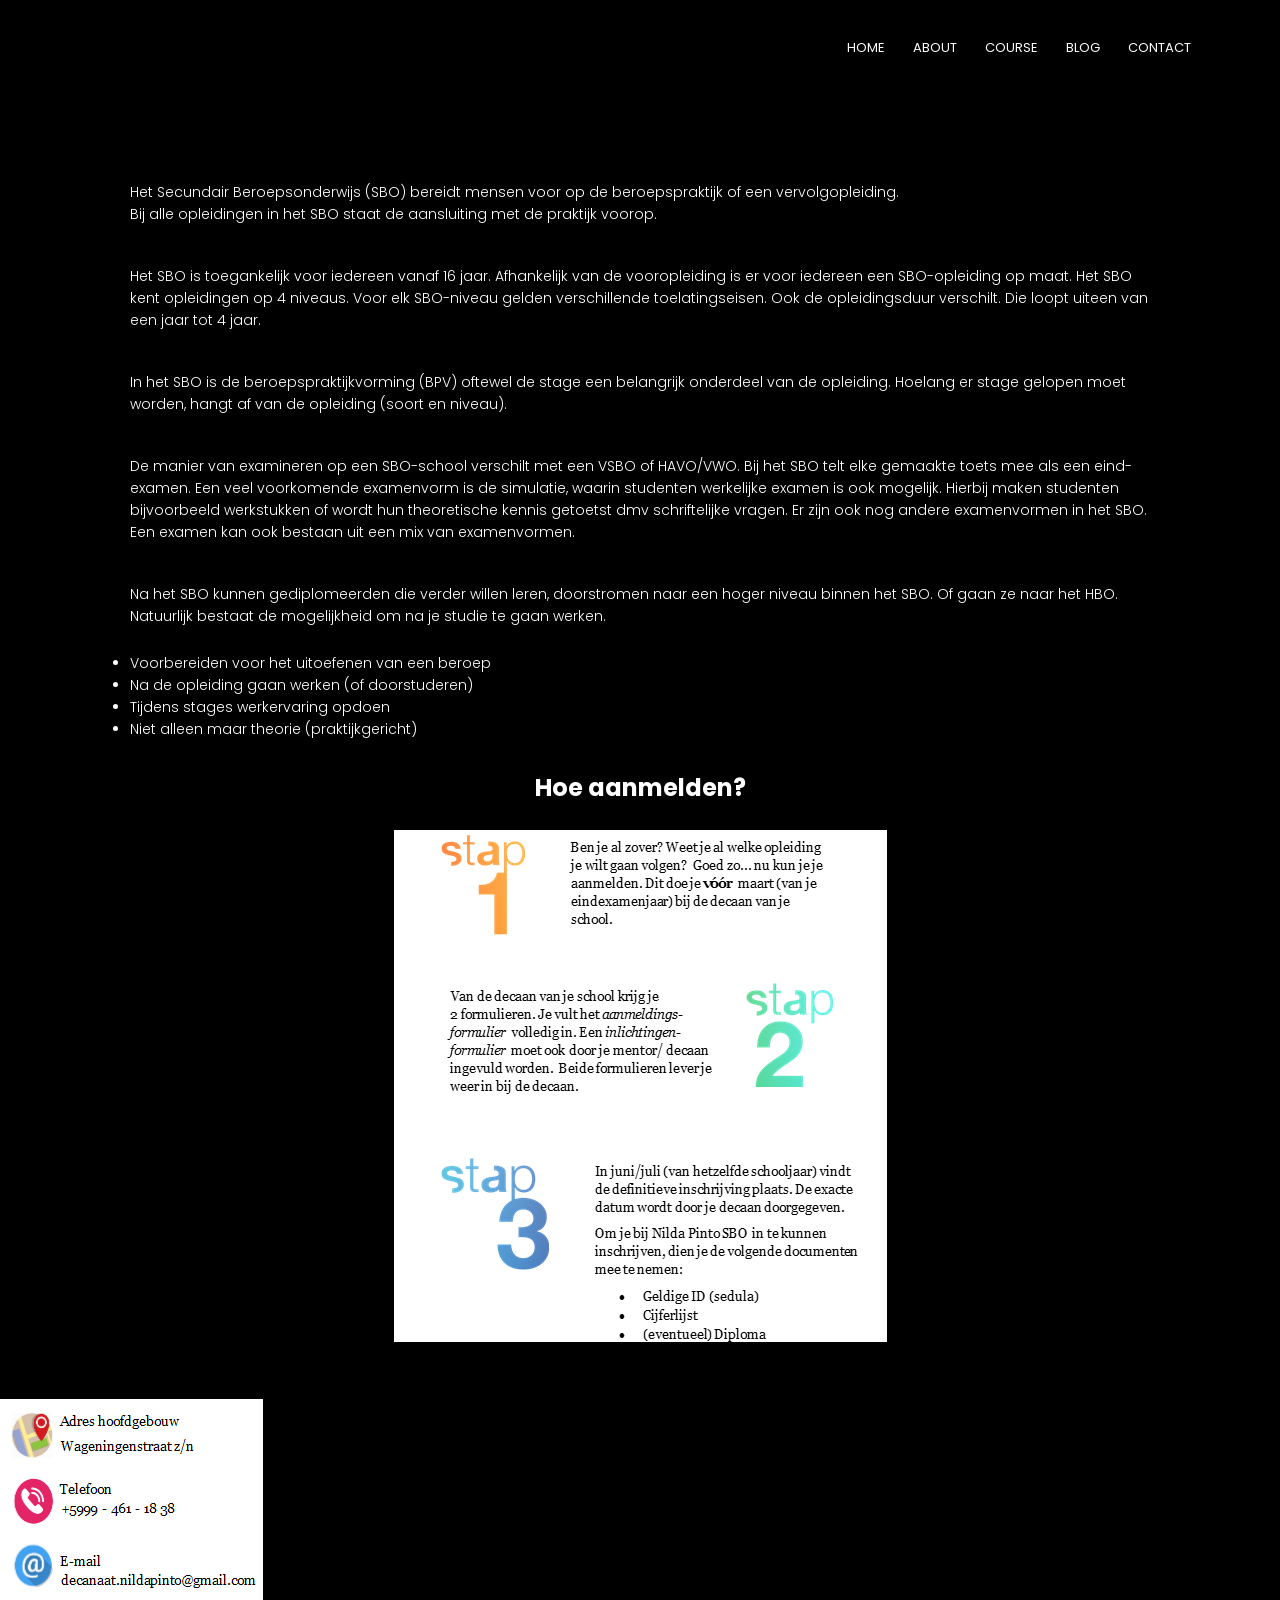
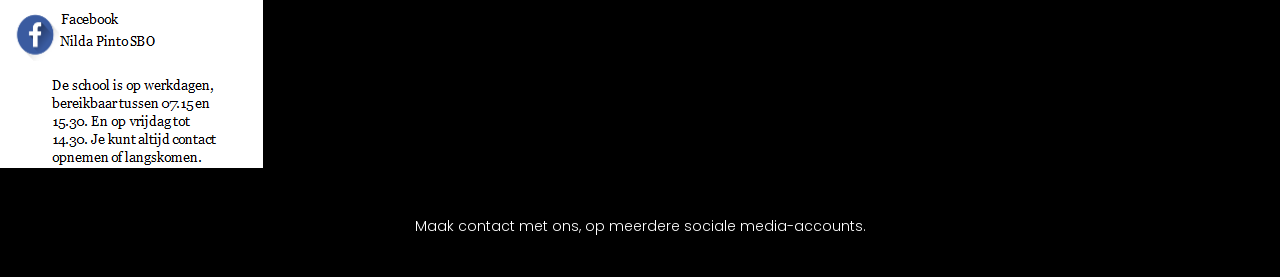
==== about.html @ e65d4088 "refactor(global): clean codebase structure, isolate homepage hero, and implement dark mode" ====
<!DOCTYPE html>
<html lang="en">
<head>
    <meta charset="UTF-8">
    <meta http-equiv="X-UA-Compatible" content="IE=edge">
    <meta name="viewport" content="width=device-width, initial-scale=1.0">
    <title>Nilda Pinto SBO About</title>
    <link rel="stylesheet" href="style.css">
    <link rel="preconnect" href="https://fonts.googleapis.com">
    <link rel="preconnect" href="https://fonts.gstatic.com" crossorigin>
    <link href="https://fonts.googleapis.com/css2?family=Poppins:wght@100;200;300;400;600;700&display=swap" rel="stylesheet">
</head>
<body>

    <section class="sub-header">
        <nav class="logo">
            <div class="nav-links">
                <ul>
                    <li><a href="index.html">HOME</a></li>
                    <li><a href="about.html">ABOUT</a></li>
                    <li><a href="course.html">COURSE</a></li>
                    <li><a href="blog.html">BLOG</a></li>
                    <li><a href="contact.html">CONTACT</a></li>
                </ul>
            </div>
        </nav>
    </section>

    <section class="about-us">
        <div class="about-col">
            <p>Het Secundair Beroepsonderwijs (SBO) bereidt mensen voor op de beroepspraktijk of een vervolgopleiding. <br> Bij alle opleidingen in het SBO staat de aansluiting met de praktijk voorop.</p>
            <p>Het SBO is toegankelijk voor iedereen vanaf 16 jaar. Afhankelijk van de vooropleiding is er voor iedereen een SBO-opleiding op maat. Het SBO kent opleidingen op 4 niveaus. Voor elk SBO-niveau gelden verschillende toelatingseisen. Ook de opleidingsduur verschilt. Die loopt uiteen van een jaar tot 4 jaar.</p>
            <p>In het SBO is de beroepspraktijkvorming (BPV) oftewel de stage een belangrijk onderdeel van de opleiding. Hoelang er stage gelopen moet worden, hangt af van de opleiding (soort en niveau).</p>
            <p>De manier van examineren op een SBO-school verschilt met een VSBO of HAVO/VWO. Bij het SBO telt elke gemaakte toets mee als een eind-examen. Een veel voorkomende examenvorm is de simulatie, waarin studenten werkelijke examen is ook mogelijk. Hierbij maken studenten bijvoorbeeld werkstukken of wordt hun theoretische kennis getoetst dmv schriftelijke vragen. Er zijn ook nog andere examenvormen in het SBO. Een examen kan ook bestaan uit een mix van examenvormen.</p>
            <p>Na het SBO kunnen gediplomeerden die verder willen leren, doorstromen naar een hoger niveau binnen het SBO. Of gaan ze naar het HBO. Natuurlijk bestaat de mogelijkheid om na je studie te gaan werken.</p>
            <ul>
                <li>Voorbereiden voor het uitoefenen van een beroep</li>
                <li>Na de opleiding gaan werken (of doorstuderen)</li>
                <li>Tijdens stages werkervaring opdoen</li>
                <li>Niet alleen maar theorie (praktijkgericht)</li>
            </ul>
        </div>

        <div class="steps">
            <h2>Hoe aanmelden?</h2>
            <br>
            <img src="images/about 1,2,3.png" alt="Stappen aanmelden">
        </div>
    </section>

    <div>
        <img src="images/infomation.png" alt="Informatie banner">
    </div>

    <section class="footer">
        <p>Maak contact met ons, op meerdere sociale media-accounts.</p>
    </section>

</body>
</html>
---- style.css ----
* {
    margin: 0;
    padding: 0;
    font-family: 'Poppins', sans-serif;
}

/*--- Set page background to black and base text to white ---*/
body {
    background-color: #000000;
    color: #ffffff;
}

/*--- Unique Home Page Only: Gets the background image ---*/
.header {
    min-height: 100vh;
    width: 100%;
    background-image: linear-gradient(rgba(4,9,30,0.7), rgba(4,9,30,0.7)), url('images/Nilda Pinto background.png');
    background-position: center;
    background-size: cover;
    position: relative;
}

/*--- Unique Sub-Pages: Absolutely NO image option ---*/
.sub-header {
    min-height: 15vh; /* Shrunk down so it just cleanly fits your logo and navigation */
    width: 100%;
    background: #000000; /* Solid background color only */
    position: relative;
}

/*--- Navigation Bar (Works for both) ---*/
nav {
    display: flex;
    padding: 2% 6%;
    justify-content: space-between;
    align-items: center;
}

nav img {
    width: 150px;
}

.nav-links {
    flex: 1;
    text-align: right;
}

.nav-links ul li {
    list-style: none;
    display: inline-block;
    padding: 8px 12px;
    position: relative;
}

.nav-links ul li a {
    color: white;
    text-decoration: none;
    font-size: 13px;
}

.nav-links ul li::after {
    content: '';
    width: 0%;
    height: 2px;
    background: red;
    display: block;
    margin: auto;
    transition: 0.5s;
}

.nav-links ul li:hover::after {
    width: 100%;
}

/*---textbox design---*/
.text-box {
    width: 90%;
    color: white;
    position: absolute;
    top: 50%;
    left: 50%;
    transform: translate(-50%, -50%);
    text-align: center;
}

.text-box h1 {
    font-size: 62px;
}

.text-box p {
    margin: 10px 0 40px;
    font-size: 14px;
    color: white;
}

.hero-btn {
    display: inline-block;
    text-decoration: none;
    color: white;
    border: 1px solid white;
    padding: 12px 34px;
    font-size: 13px;
    background: transparent;
    position: relative;
    cursor: pointer;
    margin: 0 15px;
}

.hero-btn:hover {
    border: 1px solid red;
    background: red;
    transition: 1s;
}

/*----opening text----*/
.para-2 {
    text-align: center;
    color: white; /* Changed from default black to white */
}

/*----course----*/
.course {
    width: 80%;
    margin: auto;
    text-align: center;
    padding-top: 35px;
    color: white; /* Added to keep headings white */
}

h1 {
    font-size: 36px;
    font-weight: 600;
    color: white; /* Explicitly white for dark backgrounds */
}

p {
    color: white; /* Changed from black to white */
    font-size: 14px;
    font-weight: 300;
    line-height: 22px;
    padding: 10px;
}

.row {
    margin: 2px 0; 
    display: flex;
    justify-content: space-between;
}

.course-col {
    flex-basis: 31%;
    background: #111111; /* Changed from light pink #fff3f3 to dark gray for contrast */
    border-radius: 10px;
    margin-bottom: 1%;
    padding: 20px 12px;
    box-sizing: border-box;
    transition: 0.5s;
    color: white;
}

h3 {
    text-align: center;
    font-weight: 600;
    margin: 10px 0;
    color: white; /* Explicitly white */
}

.course-col:hover {
    box-shadow: 0 0 20px 0px rgba(255, 255, 255, 0.2); /* Changed shadow to light glow for dark mode */
}

.para-1 {
    color: white; /* Changed from black to white */
    font-size: 14px;
    font-weight: 300;
    line-height: 22px;
    padding: 10px;
    text-align: center;
}

/*----campus---*/
.campus {
    width: 80%;
    margin: auto;
    text-align: center;
    padding-top: 1px;
    color: white;
}

.campus-col {
    flex-basis: 32%;
    border-radius: 10px;
    margin-bottom: 10px;
    position: relative;
    overflow: hidden;
}

.campus-col img {
    width: 100%;
    display: block;
}

.layer {
    background: transparent;
    height: 100%;
    width: 100%;
    position: absolute;
    top: 0;
    left: 0;
    transition: 0.5s;
}

/*-----facilities----*/
.facilities {
    width: 80%;
    margin: auto;
    text-align: center;
    padding-top: 100px;
    color: white;
}

.facilities-col {
    flex-basis: 31%;
    border-radius: 10px;
    margin-bottom: 5%;
    text-align: left;
}

.facilities-col img {
    width: 100%;
    border-radius: 10px;
}

.Facilities {
    text-align: center;
}

.facilities-col p {
    padding: 0;
    color: white; /* Explicitly white */
}

.facilities-col h3 {
    margin-top: 16px;
    margin-bottom: 15px;
    text-align: left;
    color: white; /* Explicitly white */
}

/*-------call to action---*/
.cta {
    margin: 10px auto;
    width: 80%;
    background-image: linear-gradient(rgba(0,0,0,0.7), rgba(0,0,0,0.7)), url(images/school\ front\ view.png);
    background-position: center;
    background-size: cover;
    border-radius: 10px;
    text-align: center;
    padding: 100px 0; 
}

.cta h1 {
    color: white;
    margin-bottom: 40px;
    padding: 0;
}

/*-------footer---*/
.footer {
    width: 100%;
    text-align: center;
    padding: 30px 0;
    color: white; /* Explicitly white */
}

.fa-heart-o {
    color: red;
}

/*-----about us page elements-----*/
.sub-header h1 {
    color: white;
    text-align: center;
    padding-bottom: 15px;
}

.about-us {
    width: 80%;
    margin: auto;
    padding-top: 1px;
    padding-bottom: 50px;
    color: white;
}

.about-col {
    flex-basis: 48%;
    padding: 30px 2px;
}

.about-col img {
    width: 50%;
}

.about-col h1 {
    padding-top: 0;
    text-align: center;
    color: white;
}

.about-col p {
    padding: 15px 0 25px;
    text-align: left;
    color: white; /* Explicitly white */
}

.about-col ul li {
    font-size: 14px;
    font-weight: 300;
    line-height: 22px;
    color: white; /* Explicitly white */
}

.steps {
    text-align: center;
}

/*----blog-content----*/
.blog-content {
    width: 80%;
    margin: auto;
    padding: 60px 0;
    color: white;
}

.blog {
    flex-basis: 65%;
}

.blog img {
    width: 100%;
}

.blog h2 {
    color: white; /* Changed from black to white */
    font-weight: 600;
    margin: 30px 0;
    text-align: center;
}

.blog p {
    color: white; /* Changed from black to white */
    padding: 0;
}

.comment-box {
    border: 1px solid #333333; /* Darkened border for dark mode consistency */
    margin: 50px 0;
    padding: 10px 20px;
    background: #111111; /* Dark background card fill */
}

.comment-box h3 {
    text-align: left;
    color: white;
}

.comment-from input, .comment-from textarea {
    width: 100%;
    padding: 10px;
    margin: 15px 0;
    box-sizing: border-box;
    border: 1px solid #444444;
    outline: none;
    background: #222222; /* Changed input background from light wheat to dark charcoal */
    color: white; /* Form input text color set to white */
}

.comment-from button {
    margin: 10px 0;
    color: white; /* Form text button inverted to white */
    background: red; /* Added red accent background to match hero button actions */
    border: none;
    padding: 10px 20px;
    cursor: pointer;
}

/*-------contact us page---*/
.location {
    width: 80%;
    margin: auto;
    padding: 80px 0;
}

.location iframe {
    width: 100%;
}

.contact-rol {
    border: 1px solid #333333; /* Darkened outline */
    margin: 50px 0;
    padding: 10px 20px;
    background: #111111; /* Dark container fill */
}

.contact-rol input, .contact-rol textarea {
    width: 100%;
    padding: 10px;
    margin: 15px 0;
    box-sizing: border-box;
    border: 1px solid #444444;
    outline: none;
    background: #222222; /* Swapped light wheat input fill for dark mode charcoal */
    color: white; /* Input writing set to white */
}

.contact-rol button {
    margin: 10px 0;
    color: white; /* Button label set to white */
    background: red;
    border: none;
    padding: 10px 20px;
    cursor: pointer;
}

.contact-img {
    text-align: center;
}

.info {
    text-align: center;
    color: white;
}
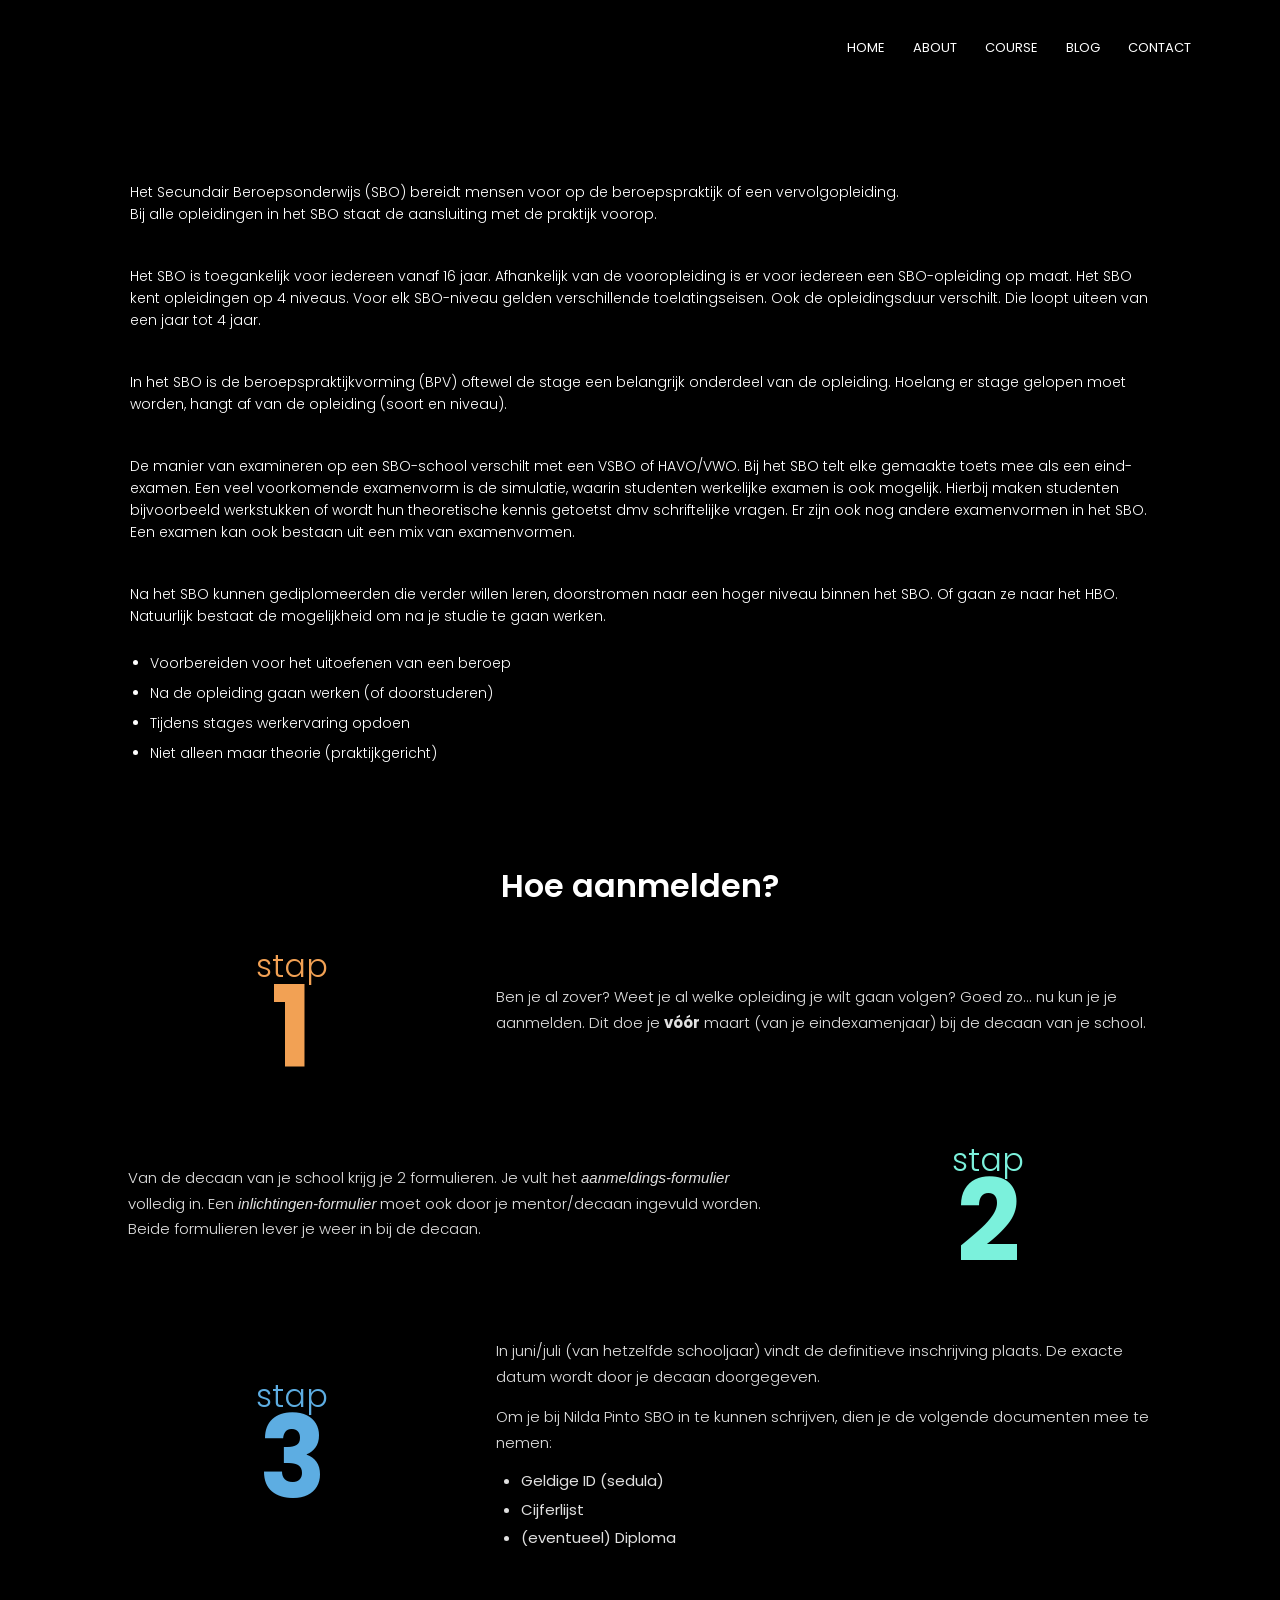
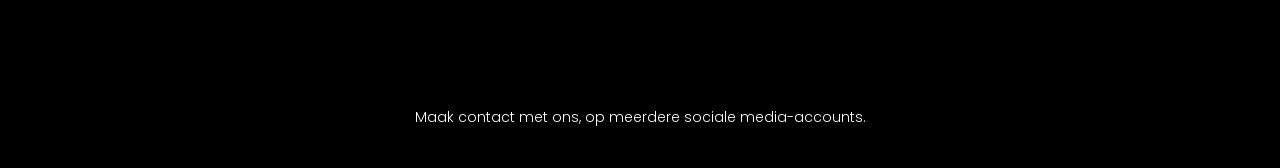
==== commit 26d92124: "refactor(about): replace static registration image with responsive HTML/CSS grid" ====
--- a/about.html
+++ b/about.html
@@ -41,16 +41,43 @@
             </ul>
         </div>
 
+        <!-- HTML representation of the 'about-1,2,3.png' steps structure -->
         <div class="steps">
             <h2>Hoe aanmelden?</h2>
-            <br>
-            <img src="images/about 1,2,3.png" alt="Stappen aanmelden">
+            
+            <!-- Step 1 -->
+            <div class="step-row step-left">
+                <div class="step-number orange">stap <span>1</span></div>
+                <div class="step-text">
+                    <p>Ben je al zover? Weet je al welke opleiding je wilt gaan volgen? Goed zo... nu kun je je aanmelden. Dit doe je <strong>vóór</strong> maart (van je eindexamenjaar) bij de decaan van je school.</p>
+                </div>
+            </div>
+
+            <!-- Step 2 -->
+            <div class="step-row step-right">
+                <div class="step-text">
+                    <p>Van de decaan van je school krijg je 2 formulieren. Je vult het <em>aanmeldings-formulier</em> volledig in. Een <em>inlichtingen-formulier</em> moet ook door je mentor/decaan ingevuld worden. Beide formulieren lever je weer in bij de decaan.</p>
+                </div>
+                <div class="step-number teal">stap <span>2</span></div>
+            </div>
+
+            <!-- Step 3 -->
+            <div class="step-row step-left">
+                <div class="step-number blue">stap <span>3</span></div>
+                <div class="step-text">
+                    <p>In juni/juli (van hetzelfde schooljaar) vindt de definitieve inschrijving plaats. De exacte datum wordt door je decaan doorgegeven.</p>
+                    <p>Om je bij Nilda Pinto SBO in te kunnen schrijven, dien je de volgende documenten mee te nemen:</p>
+                    <ul class="step-list">
+                        <li>Geldige ID (sedula)</li>
+                        <li>Cijferlijst</li>
+                        <li>(eventueel) Diploma</li>
+                    </ul>
+                </div>
+            </div>
         </div>
     </section>
 
-    <div>
-        <img src="images/infomation.png" alt="Informatie banner">
-    </div>
+
 
     <section class="footer">
         <p>Maak contact met ons, op meerdere sociale media-accounts.</p>
--- a/style.css
+++ b/style.css
@@ -14,7 +14,7 @@
 .header {
     min-height: 100vh;
     width: 100%;
-    background-image: linear-gradient(rgba(4,9,30,0.7), rgba(4,9,30,0.7)), url('images/Nilda Pinto background.png');
+    background-image: linear-gradient(rgba(4,9,30,0.7), rgba(4,9,30,0.7)), url('images/nildapintobackground.png');
     background-position: center;
     background-size: cover;
     position: relative;
@@ -251,7 +251,7 @@
 .cta {
     margin: 10px auto;
     width: 80%;
-    background-image: linear-gradient(rgba(0,0,0,0.7), rgba(0,0,0,0.7)), url(images/school\ front\ view.png);
+    background-image: linear-gradient(rgba(0,0,0,0.7), rgba(0,0,0,0.7)), url(images/schoolfrontview.png);
     background-position: center;
     background-size: cover;
     border-radius: 10px;
@@ -293,7 +293,7 @@
 }
 
 .about-col {
-    flex-basis: 48%;
+    flex-basis: 100%;
     padding: 30px 2px;
 }
 
@@ -318,10 +318,120 @@
     font-weight: 300;
     line-height: 22px;
     color: white; /* Explicitly white */
-}
-
+    margin-left: 20px;
+    margin-bottom: 8px;
+}
+
+/*--- Full Steps Grid Block Layout ---*/
 .steps {
-    text-align: center;
+    width: 100%;
+    margin: 60px auto 20px auto;
+}
+
+.steps h2 {
+    color: #ffffff;
+    font-size: 32px;
+    font-weight: 600;
+    text-align: center;
+    margin-bottom: 40px;
+}
+
+.step-row {
+    display: grid;
+    grid-template-columns: 1fr 2fr;
+    gap: 40px;
+    align-items: center;
+    margin-bottom: 60px;
+}
+
+/* Alternate positioning style */
+.step-row.step-right {
+    grid-template-columns: 2fr 1fr;
+}
+
+/* Stylized step text and number tags */
+.step-number {
+    font-size: 2rem;
+    font-weight: 300;
+    line-height: 1;
+    display: flex;
+    flex-direction: column;
+    align-items: center;
+    text-transform: lowercase;
+}
+
+.step-number span {
+    font-size: 7rem;
+    font-weight: 700;
+    margin-top: -10px;
+}
+
+/* Graphic Color Palettes matched exactly from visual source */
+.step-number.orange { color: #f2a154; }
+.step-number.teal   { color: #7bf1dc; }
+.step-number.blue   { color: #5dade2; }
+
+.step-text p {
+    font-size: 15px;
+    color: #e0e0e0;
+    line-height: 1.7;
+    padding: 0;
+    margin-bottom: 15px;
+}
+
+.step-text p strong {
+    font-weight: 700;
+}
+
+.step-list {
+    list-style-type: disc;
+    margin-left: 25px;
+    margin-top: 10px;
+}
+
+.step-list li {
+    font-size: 15px;
+    color: #e0e0e0;
+    margin-bottom: 6px;
+    line-height: 1.5;
+}
+
+/* Full Width Structural Banners styling */
+.info-banner-container {
+    width: 100%;
+    text-align: center;
+    margin: 20px 0;
+}
+
+.info-banner-container img {
+    width: 100%;
+    max-width: 100%;
+    display: block;
+}
+
+/* Mobile Responsiveness for Steps Grid */
+@media (max-width: 768px) {
+    .step-row, .step-row.step-right {
+        grid-template-columns: 1fr;
+        text-align: center;
+        gap: 20px;
+    }
+    
+    .step-row.step-right .step-text {
+        order: 2;
+    }
+    .step-row.step-right .step-number {
+        order: 1;
+    }
+    
+    .step-text p {
+        text-align: center;
+    }
+    
+    .step-list {
+        display: inline-block;
+        text-align: left;
+    }
 }
 
 /*----blog-content----*/
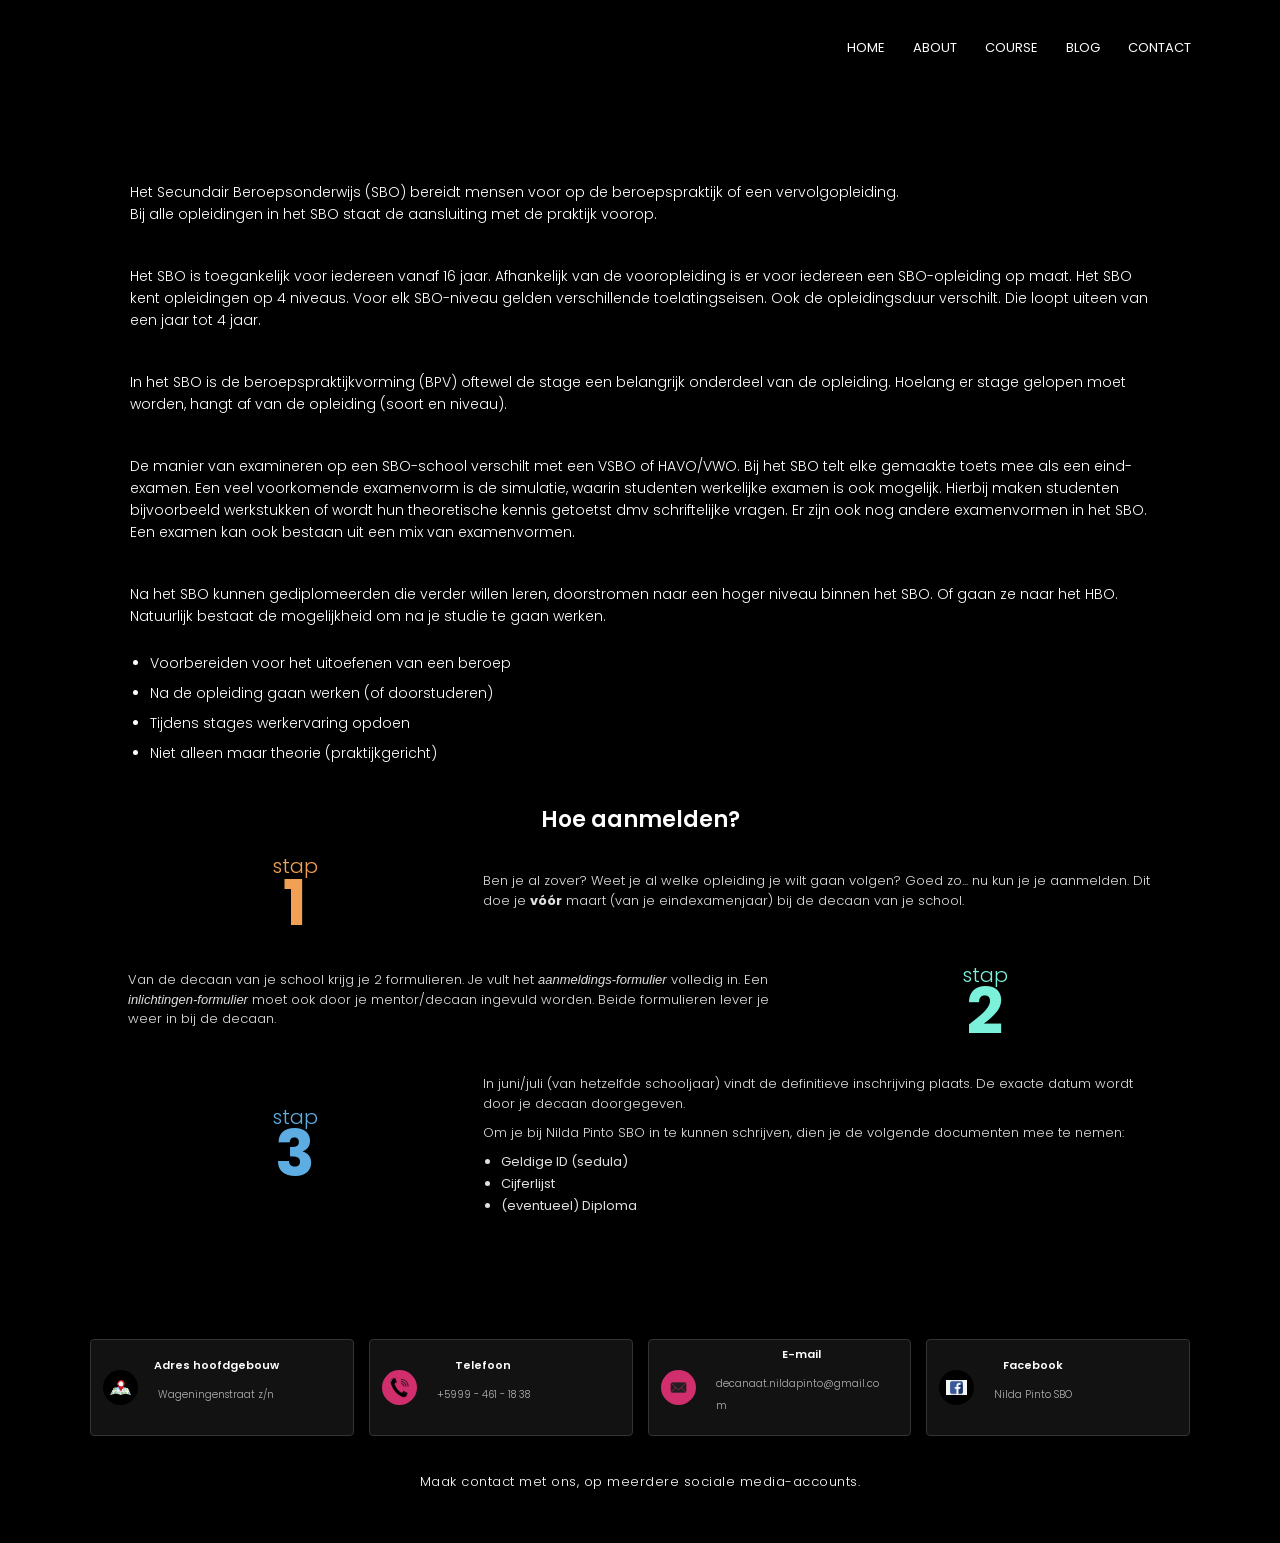
==== commit cc208c7b: "refactor(global): overhaul site structure for responsiveness, data matrixing, and dark-theme compati" ====
--- a/about.html
+++ b/about.html
@@ -77,11 +77,51 @@
         </div>
     </section>
 
+<section class="footer">
+    <div class="contact-cards-container">
+        <div class="contact-card">
+            <div class="icon-box location-icon">
+                <img src="images/location-icon.png" alt="Location">
+            </div>
+            <div class="card-details">
+                <h3>Adres hoofdgebouw</h3>
+                <p>Wageningenstraat z/n</p>
+            </div>
+        </div>
 
+        <div class="contact-card">
+            <div class="icon-box phone-icon">
+                <img src="images/phone-icon.png" alt="Phone">
+            </div>
+            <div class="card-details">
+                <h3>Telefoon</h3>
+                <p>+5999 - 461 - 18 38</p>
+            </div>
+        </div>
 
-    <section class="footer">
-        <p>Maak contact met ons, op meerdere sociale media-accounts.</p>
-    </section>
+        <div class="contact-card">
+            <div class="icon-box email-icon">
+                <img src="images/email-icon.png" alt="Email">
+            </div>
+            <div class="card-details">
+                <h3>E-mail</h3>
+                <p>decanaat.nildapinto@gmail.com</p>
+            </div>
+        </div>
+
+        <div class="contact-card">
+            <div class="icon-box facebook-icon">
+                <img src="images/facebook-icon.png" alt="Facebook">
+            </div>
+            <div class="card-details">
+                <h3>Facebook</h3>
+                <p>Nilda Pinto SBO</p>
+            </div>
+        </div>
+    </div>
+
+    <p class="footer-text">Maak contact met ons, op meerdere sociale media-accounts.</p>
+</section>
 
 </body>
 </html>
--- a/style.css
+++ b/style.css
@@ -265,16 +265,83 @@
     padding: 0;
 }
 
-/*-------footer---*/
+/*--- Footer Contact Cards Styling (Dark Mode Update) ---*/
 .footer {
-    width: 100%;
-    text-align: center;
-    padding: 30px 0;
-    color: white; /* Explicitly white */
-}
-
-.fa-heart-o {
-    color: red;
+    background-color: #000000; 
+    padding: 40px 20px;
+    text-align: center;
+    font-family: 'Poppins', sans-serif;
+}
+
+.contact-cards-container {
+    display: flex;
+    justify-content: center;
+    gap: 15px;
+    flex-wrap: wrap;
+    max-width: 1100px;
+    margin: 0 auto 25px auto;
+}
+
+.contact-card {
+    background-color: #121212; /* Turned from white to dark charcoal */
+    border: 1px solid #333333;  /* Border added to distinguish against raw black background */
+    display: flex;
+    align-items: center;
+    padding: 8px 12px;
+    border-radius: 4px;
+    min-width: 210px;
+    flex: 1;
+    max-width: 240px;
+    text-align: left;
+}
+
+/* Rounded Colorful Icons */
+.icon-box {
+    width: 35px;
+    height: 35px;
+    border-radius: 50%;
+    display: flex;
+    align-items: center;
+    justify-content: center;
+    color: #ffffff;
+    font-size: 16px;
+    margin-right: 10px;
+    flex-shrink: 0;
+}
+
+/* Restrict the new images to fit perfectly within the circular icon boxes */
+.icon-box img {
+    width: 60%;  /* Keeps a nice breathing-room margin inside the circle */
+    height: 60%;
+    object-fit: contain;
+}
+
+/* Colored graphic circles stay vibrant */
+.location-icon { background-color: #000000; color: #d94d3c; } 
+.phone-icon    { background-color: #d12e6d; } 
+.email-icon    { background-color: #d12e6d; } 
+.facebook-icon { background-color: #000000; } 
+
+.card-details h3 {
+    font-size: 11px;
+    font-weight: 600;
+    color: #ffffff; /* Inverted header text to white */
+    margin: 0;
+    line-height: 1.2;
+}
+
+.card-details p {
+    font-size: 10px;
+    color: #b0b0b0; /* Light gray for clear subtext readability */
+    margin: 2px 0 0 0;
+    word-break: break-all;
+}
+
+.footer-text {
+    color: #ffffff;
+    font-size: 13px;
+    margin-top: 20px;
+    letter-spacing: 0.5px;
 }
 
 /*-----about us page elements-----*/
@@ -325,23 +392,23 @@
 /*--- Full Steps Grid Block Layout ---*/
 .steps {
     width: 100%;
-    margin: 60px auto 20px auto;
+    margin: 1px auto 10px auto;
 }
 
 .steps h2 {
     color: #ffffff;
-    font-size: 32px;
+    font-size: 22px; 
     font-weight: 600;
     text-align: center;
-    margin-bottom: 40px;
+    margin-bottom: 20px; 
 }
 
 .step-row {
     display: grid;
     grid-template-columns: 1fr 2fr;
-    gap: 40px;
+    gap: 20px; 
     align-items: center;
-    margin-bottom: 60px;
+    margin-bottom: 30px; 
 }
 
 /* Alternate positioning style */
@@ -351,7 +418,7 @@
 
 /* Stylized step text and number tags */
 .step-number {
-    font-size: 2rem;
+    font-size: 1.25rem; 
     font-weight: 300;
     line-height: 1;
     display: flex;
@@ -361,9 +428,9 @@
 }
 
 .step-number span {
-    font-size: 7rem;
+    font-size: 4rem; 
     font-weight: 700;
-    margin-top: -10px;
+    margin-top: -5px;
 }
 
 /* Graphic Color Palettes matched exactly from visual source */
@@ -372,11 +439,11 @@
 .step-number.blue   { color: #5dade2; }
 
 .step-text p {
-    font-size: 15px;
+    font-size: 13px; 
     color: #e0e0e0;
-    line-height: 1.7;
+    line-height: 1.5; 
     padding: 0;
-    margin-bottom: 15px;
+    margin-bottom: 10px; 
 }
 
 .step-text p strong {
@@ -385,15 +452,15 @@
 
 .step-list {
     list-style-type: disc;
-    margin-left: 25px;
-    margin-top: 10px;
+    margin-left: 18px; 
+    margin-top: 5px; 
 }
 
 .step-list li {
-    font-size: 15px;
+    font-size: 13px; 
     color: #e0e0e0;
-    margin-bottom: 6px;
-    line-height: 1.5;
+    margin-bottom: 4px; 
+    line-height: 1.4;
 }
 
 /* Full Width Structural Banners styling */
@@ -438,7 +505,7 @@
 .blog-content {
     width: 80%;
     margin: auto;
-    padding: 60px 0;
+    padding: 1px;
     color: white;
 }
 
@@ -451,22 +518,22 @@
 }
 
 .blog h2 {
-    color: white; /* Changed from black to white */
+    color: white; 
     font-weight: 600;
     margin: 30px 0;
     text-align: center;
 }
 
 .blog p {
-    color: white; /* Changed from black to white */
+    color: white; 
     padding: 0;
 }
 
 .comment-box {
-    border: 1px solid #333333; /* Darkened border for dark mode consistency */
+    border: 1px solid #333333; 
     margin: 50px 0;
     padding: 10px 20px;
-    background: #111111; /* Dark background card fill */
+    background: #111111; 
 }
 
 .comment-box h3 {
@@ -481,14 +548,14 @@
     box-sizing: border-box;
     border: 1px solid #444444;
     outline: none;
-    background: #222222; /* Changed input background from light wheat to dark charcoal */
-    color: white; /* Form input text color set to white */
+    background: #222222; 
+    color: white; 
 }
 
 .comment-from button {
     margin: 10px 0;
-    color: white; /* Form text button inverted to white */
-    background: red; /* Added red accent background to match hero button actions */
+    color: white; 
+    background: red; 
     border: none;
     padding: 10px 20px;
     cursor: pointer;
@@ -506,10 +573,10 @@
 }
 
 .contact-rol {
-    border: 1px solid #333333; /* Darkened outline */
-    margin: 50px 0;
+    border: 1px solid #333333; 
+    margin: 1px 0;
     padding: 10px 20px;
-    background: #111111; /* Dark container fill */
+    background: #111111; 
 }
 
 .contact-rol input, .contact-rol textarea {
@@ -519,13 +586,13 @@
     box-sizing: border-box;
     border: 1px solid #444444;
     outline: none;
-    background: #222222; /* Swapped light wheat input fill for dark mode charcoal */
-    color: white; /* Input writing set to white */
+    background: #222222; 
+    color: white; 
 }
 
 .contact-rol button {
     margin: 10px 0;
-    color: white; /* Button label set to white */
+    color: white; 
     background: red;
     border: none;
     padding: 10px 20px;
@@ -539,4 +606,438 @@
 .info {
     text-align: center;
     color: white;
-}+}
+
+/*--- Address Block Row Grid ---*/
+.address-cards-row {
+    display: flex;
+    justify-content: space-between;
+    gap: 20px;
+    width: 85%;
+    margin: 20px auto 40px auto;
+    flex-wrap: wrap;
+}
+
+.address-card {
+    background-color: #000000;
+    color: #000000;
+    flex: 1;
+    min-width: 250px;
+    display: flex;
+    align-items: center;
+    padding: 20px 15px;
+    box-sizing: border-box;
+    text-align: left;
+}
+
+/* Red Circular Number Badge */
+.address-number {
+    width: 45px;
+    height: 45px;
+    background-color: #e63946;
+    color: #000000;
+    border-radius: 50%;
+    display: flex;
+    align-items: center;
+    justify-content: center;
+    font-size: 22px;
+    font-weight: 700;
+    margin-right: 15px;
+    flex-shrink: 0;
+}
+
+/* Text Overrides inside White Card Containers */
+.address-text {
+    font-family: 'Poppins', sans-serif;
+    line-height: 1.3;
+}
+
+.address-text strong {
+    font-size: 14px;
+    display: block;
+    margin-bottom: 3px;
+    color: #ffffff;
+}
+
+.address-text p {
+    color: #ffffff !important;
+    font-size: 12px !important;
+    padding: 0 !important;
+    margin: 0 !important;
+    text-align: left !important;
+}
+
+.address-text .tel-text {
+    margin-top: 5px !important;
+    font-weight: 500;
+}
+
+/* Responsiveness for small screens */
+@media (max-width: 768px) {
+    .address-cards-row {
+        flex-direction: column;
+        align-items: center;
+    }
+    .address-card {
+        width: 100%;
+        max-width: 320px;
+    }
+}
+
+/*--- SBO Levels Matrix Table Styles ---*/
+.coursepage-col-full {
+    width: 100%;
+    margin-bottom: 30px;
+}
+
+.table-responsive-container {
+    width: 100%;
+    overflow-x: auto; /* Ensures seamless mobile scrolling if screen size is narrow */
+    margin: 30px auto 40px auto;
+}
+
+.sbo-matrix-table {
+    width: 100%;
+    border-collapse: collapse;
+    font-family: 'Poppins', sans-serif;
+    background-color: #dcdcdc; /* Light background behind table segments */
+    color: #000000;
+    text-align: left;
+    font-size: 14px;
+}
+
+/* Header Banner Configuration */
+.sbo-matrix-table thead tr {
+    background-color: #deb887; /* Light golden ochre style color matched from source */
+    color: #000000;
+}
+
+.sbo-matrix-table th {
+    padding: 15px;
+    font-weight: 600;
+    font-size: 16px;
+    border-bottom: 3px solid #000000;
+}
+
+/* Table body positioning adjustments */
+.sbo-matrix-table td {
+    padding: 15px;
+    vertical-align: top;
+    border-bottom: 2px solid #b5b5b5;
+    line-height: 1.4;
+}
+
+/* Distinctive Left Side Sidebar Highlighting */
+.sbo-matrix-table td.level-column {
+    background-color: #deb887;
+    font-weight: 700;
+    width: 15%;
+    border-bottom: 2px solid #000000;
+}
+
+/* Typography styles inside data cards */
+.sbo-matrix-table td strong {
+    font-size: 15px;
+    display: block;
+    margin-bottom: 5px;
+}
+
+.sbo-matrix-table td p {
+    color: #111111 !important;
+    padding: 0 !important;
+    font-size: 13.5px !important;
+}
+
+/* Unstyled mini bullet listings inside table nodes */
+.table-list {
+    list-style-type: none;
+    padding-left: 0;
+}
+
+.table-list li {
+    position: relative;
+    padding-left: 15px;
+    margin-bottom: 5px;
+    color: #000000;
+    font-size: 13.5px;
+}
+
+.table-list li::before {
+    content: "-";
+    position: absolute;
+    left: 0;
+    font-weight: bold;
+}
+
+/* Alternating rows for readability matrix structure */
+.sbo-matrix-table tbody tr:nth-of-type(even) {
+    background-color: #ededed;
+}
+
+/*--- Custom Layout for the Overzicht Matrix Blocks ---*/
+.layout-matrix-row {
+    align-items: flex-start !important; /* Prevents heights from stretching unnaturally */
+    gap: 15px;
+}
+
+.matrix-card {
+    background: #111111;
+    padding: 15px 8px !important;
+    border: 1px solid #222222;
+    text-align: left !important;
+}
+
+/* White Address Headers inside columns matching image 3 */
+.address-header-badge {
+    background-color: #000000;
+    color: #e9e9e9;
+    padding: 12px;
+    border-radius: 4px;
+    display: flex;
+    align-items: center;
+    margin-bottom: 15px;
+}
+
+.address-header-badge .badge-num {
+    background-color: #e63946;
+    color: #000000;
+    width: 32px;
+    height: 32px;
+    border-radius: 50%;
+    display: flex;
+    align-items: center;
+    justify-content: center;
+    font-weight: 700;
+    font-size: 16px;
+    margin-right: 12px;
+    flex-shrink: 0;
+}
+
+.address-header-badge strong {
+    font-size: 13px;
+    display: block;
+}
+
+.address-header-badge p {
+    color: #f6f6f6 !important;
+    font-size: 11px !important;
+    padding: 0 !important;
+    line-height: 1.3 !important;
+}
+
+/* Scroll wrapper to keep tables perfectly responsive on small mobile displays */
+.table-scroll-wrapper {
+    width: 100%;
+    overflow-x: auto;
+}
+
+/* Pure CSS clean data table configuration */
+.program-matrix-table {
+    width: 100%;
+    border-collapse: collapse;
+    font-size: 11px;
+    background-color: #ffffff;
+    color: #000000;
+}
+
+.program-matrix-table th, 
+.program-matrix-table td {
+    padding: 6px 4px;
+    border: 1px solid #bbbbbb;
+    text-align: left;
+}
+
+.program-matrix-table th {
+    font-weight: 600;
+}
+
+/* Matrix Table Header Color Themes */
+.header-admin-handel { background-color: #e65c00; color: #ffffff; }
+.header-default { background-color: #333333; color: #ffffff; }
+.header-techniek { background-color: #009933; color: #ffffff; }
+
+/* Section Dividing Banner Rows inside Table Bodies */
+.category-row-banner {
+    font-weight: 700;
+    text-transform: uppercase;
+}
+
+.category-row-banner td {
+    padding: 4px 6px !important;
+    color: #ffffff !important;
+}
+
+/* Colors pulled straight from source sheets */
+.admin-banner td { background-color: #e65c00; }
+.handel-banner td { background-color: #ff3300; }
+.green-banner td { background-color: #009933; }
+.yellow-banner td { background-color: #cccc00; color: #000000 !important; }
+.blue-banner td { background-color: #0066cc; }
+
+/* Alternating table rows styling for perfect scanning readability */
+.program-matrix-table tbody tr:not(.category-row-banner):nth-of-type(even) {
+    background-color: #f2f2f2;
+}
+
+/*--- Course Detail Layout Styles ---*/
+.course-detail-section {
+    width: 80%;
+    margin: 50px auto;
+    font-family: 'Poppins', sans-serif;
+    color: #ffffff;
+    text-align: left;
+}
+
+/* Header Badge Banner Elements */
+.detail-header-banner {
+    display: flex;
+    align-items: center;
+    margin-bottom: 30px;
+    position: relative;
+}
+
+.title-badge-green {
+    background-color: #009933;
+    color: #ffffff;
+    font-weight: 700;
+    font-size: 18px;
+    padding: 10px 25px;
+    z-index: 2;
+}
+
+.arrow-badge-blue {
+    background-color: #41729f;
+    color: #ffffff;
+    font-weight: 600;
+    font-size: 14px;
+    padding: 6px 20px 6px 35px;
+    margin-left: -20px;
+    position: relative;
+    clip-path: polygon(0% 0%, 85% 0%, 100% 50%, 85% 100%, 0% 100%);
+    z-index: 1;
+}
+
+/* Split Column Workspace Setup */
+.detail-split-grid {
+    display: grid;
+    grid-template-columns: 1.2fr 0.8fr;
+    gap: 40px;
+    align-items: flex-start;
+}
+
+/* Inline Flex Rows for Text Next to Images */
+.media-text-row {
+    display: flex;
+    gap: 20px;
+    align-items: flex-start;
+    margin-bottom: 25px;
+}
+
+/* Reverses layout on the second row to alternate positions cleanly */
+.media-text-row.reverse-row {
+    flex-direction: row; 
+}
+
+.media-box {
+    flex-basis: 40%;
+    flex-shrink: 0;
+}
+
+.media-box img {
+    width: 100%;
+    height: auto;
+    border-radius: 4px;
+    display: block;
+    object-fit: cover;
+}
+
+.text-box-inline {
+    flex-basis: 60%;
+}
+
+.text-box-inline p {
+    font-size: 13px !important;
+    line-height: 1.6 !important;
+    padding: 0 !important;
+    color: #e0e0e0 !important;
+}
+
+/* Right Sidebar Requirements Styling */
+.detail-right-sidebar {
+    display: flex;
+    flex-direction: column;
+    gap: 25px;
+}
+
+.sidebar-block h4 {
+    font-size: 15px;
+    font-weight: 600;
+    margin-bottom: 8px;
+    color: #ffffff;
+}
+
+.sidebar-list {
+    list-style-type: disc;
+    padding-left: 20px;
+}
+
+.sidebar-list li {
+    font-size: 13px;
+    color: #e0e0e0;
+    line-height: 1.4;
+}
+
+.duration-text {
+    font-size: 13px !important;
+    padding: 0 !important;
+    color: #e0e0e0 !important;
+}
+
+/* Highlight Box styled exactly like the green box component in image_972bc2.jpg */
+.green-possibilities-box {
+    background-color: #a3e4d7;
+    color: #000000;
+    padding: 20px;
+    border-radius: 4px;
+}
+
+.green-possibilities-box h4 {
+    color: #000000;
+    font-weight: 700;
+    margin-bottom: 12px;
+}
+
+.possibilities-list {
+    padding-left: 20px;
+}
+
+.possibilities-list li {
+    font-size: 12.5px;
+    line-height: 1.5;
+    margin-bottom: 10px;
+    color: #111111;
+}
+
+.possibilities-list li:last-child {
+    margin-bottom: 0;
+}
+
+/* Responsive Overrides for Mobile Viewports */
+@media (max-width: 850px) {
+    .detail-split-grid {
+        grid-template-columns: 1fr;
+        gap: 30px;
+    }
+    
+    .media-text-row, .media-text-row.reverse-row {
+        flex-direction: column;
+        align-items: center;
+        text-align: center;
+    }
+    
+    .media-box {
+        width: 80%;
+        max-width: 300px;
+    }
+}
+
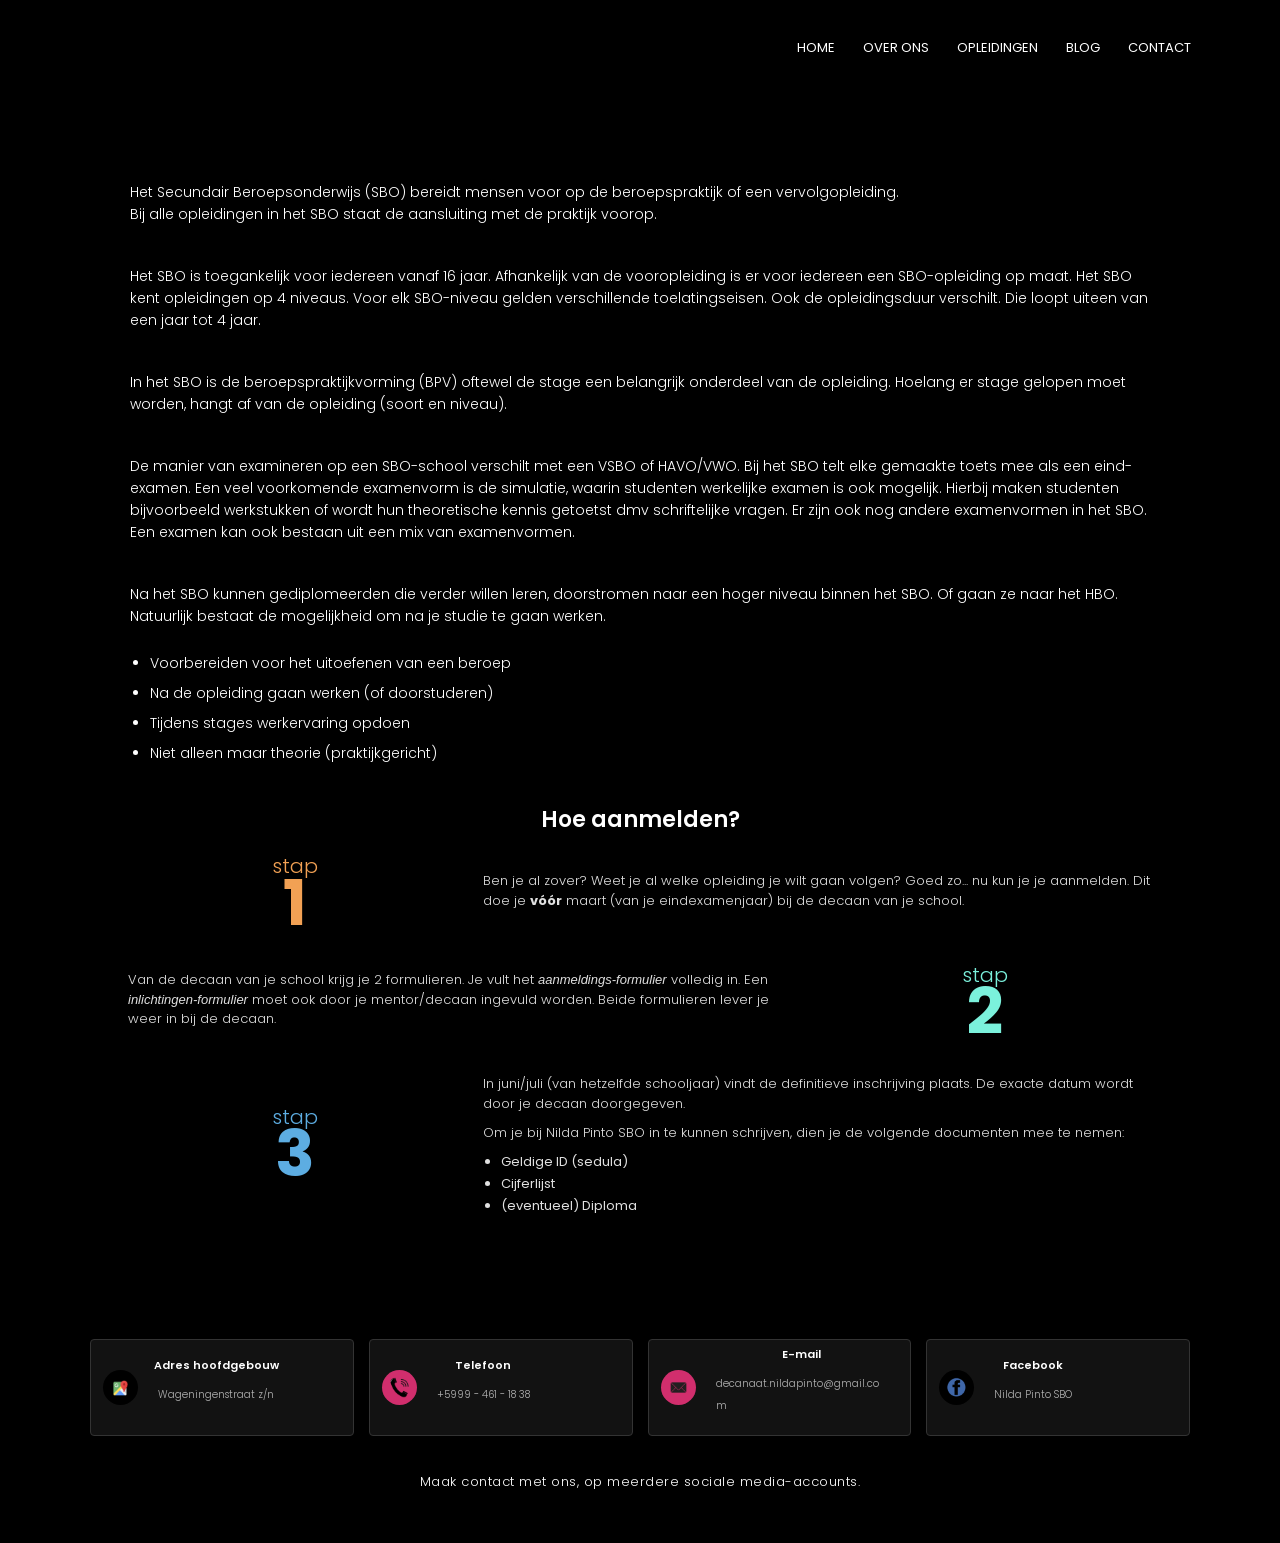
==== commit 8aea5b41: "refactor(global): clean codebase structure" ====
--- a/about.html
+++ b/about.html
@@ -17,8 +17,8 @@
             <div class="nav-links">
                 <ul>
                     <li><a href="index.html">HOME</a></li>
-                    <li><a href="about.html">ABOUT</a></li>
-                    <li><a href="course.html">COURSE</a></li>
+                    <li><a href="about.html">OVER ONS</a></li>
+                    <li><a href="course.html">OPLEIDINGEN</a></li>
                     <li><a href="blog.html">BLOG</a></li>
                     <li><a href="contact.html">CONTACT</a></li>
                 </ul>
--- a/style.css
+++ b/style.css
@@ -11,13 +11,63 @@
 }
 
 /*--- Unique Home Page Only: Gets the background image ---*/
+/* Hero Banner Header with Parallax Effect */
 .header {
     min-height: 100vh;
     width: 100%;
-    background-image: linear-gradient(rgba(4,9,30,0.7), rgba(4,9,30,0.7)), url('images/nildapintobackground.png');
-    background-position: center;
+    
+    /* Mixes a subtle dark tint over nildapintobackground.jpg so text and white logos stand out cleanly */
+    background-image: linear-gradient(rgba(0, 0, 0, 0.5), rgba(0, 0, 0, 0.6)), url('images/nildapintobackground.png');
+    
+    /* The magic trio for smooth parallax */
+    background-attachment: fixed;
+    background-position: center center;
+    background-repeat: no-repeat;
     background-size: cover;
+    
     position: relative;
+    display: flex;
+    flex-direction: column;
+    justify-content: space-between; /* Pushes nav to top, text-box to center/bottom area */
+}
+
+/* Make sure your welcome text contrasts perfectly over the graffiti asset */
+.text-box {
+    width: 90%;
+    color: #ffffff;
+    position: absolute;
+    top: 50%;
+    left: 50%;
+    transform: translate(-50%, -50%);
+    text-align: center;
+}
+
+.text-box h1 {
+    font-size: 62px;
+    font-weight: 700;
+    font-family: 'Poppins', sans-serif;
+    text-shadow: 2px 4px 10px rgba(0, 0, 0, 0.8);
+}
+
+.text-box p {
+    margin: 10px 0 40px;
+    font-size: 24px;
+    color: #fff;
+    text-shadow: 2px 2px 6px rgba(0, 0, 0, 0.8);
+}
+
+/* Mobile responsive override to ensure the layout remains smooth on mobile touchscreens */
+@media (max-width: 768px) {
+    .header {
+        background-attachment: scroll !important; /* Prevents background jumps on iOS/Android */
+        min-height: 70vh; /* Drops height slightly on smaller mobile viewports for better reading */
+    }
+    .text-box h1 {
+        font-size: 32px;
+    }
+    .text-box p {
+        font-size: 16px;
+    }
 }
 
 /*--- Unique Sub-Pages: Absolutely NO image option ---*/
@@ -34,8 +84,10 @@
     padding: 2% 6%;
     justify-content: space-between;
     align-items: center;
-}
-
+    background-color: #000000; /* Add this line to create the solid black background overlay strip */
+    width: 100%;               /* Ensures the background expands fully to both screen edges */
+    box-sizing: border-box;    /* Prevents the padding from causing layout clipping or side-scrolling */
+}
 nav img {
     width: 150px;
 }
@@ -85,6 +137,7 @@
 
 .text-box h1 {
     font-size: 62px;
+    color: rgb(120, 33, 33);
 }
 
 .text-box p {
@@ -116,6 +169,13 @@
 .para-2 {
     text-align: center;
     color: white; /* Changed from default black to white */
+    margin: 0 auto;       /* Centers the text block on the page */
+    padding: 40px 20px;   /* Adds breathing room on the top, bottom, left, and right */
+}
+
+.para-2 p {
+    max-width: 800px;     /* Prevents ONLY the text from stretching too wide */
+    margin: 0 auto 1px;  /* Centers the text lines and adds spacing below paragraphs */
 }
 
 /*----course----*/
@@ -995,7 +1055,7 @@
 
 /* Highlight Box styled exactly like the green box component in image_972bc2.jpg */
 .green-possibilities-box {
-    background-color: #a3e4d7;
+    background-color: #507d74;
     color: #000000;
     padding: 20px;
     border-radius: 4px;
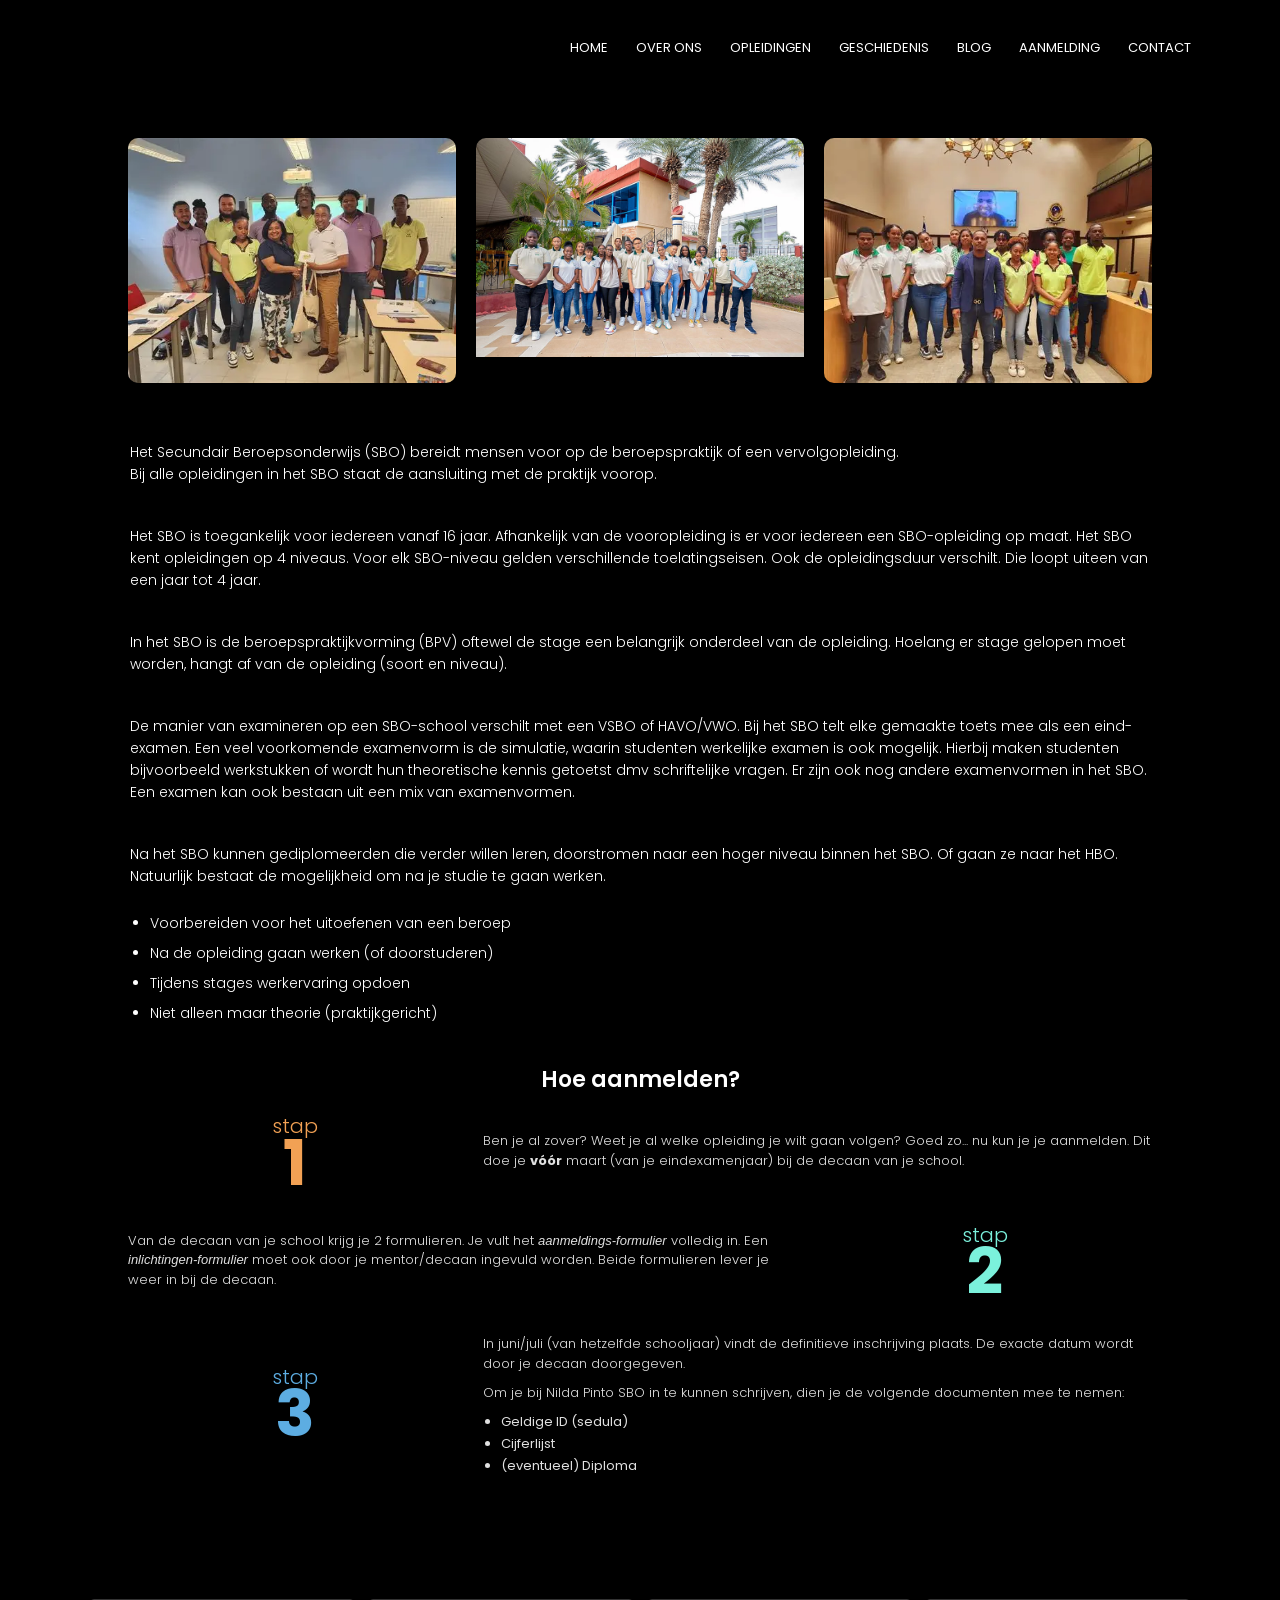
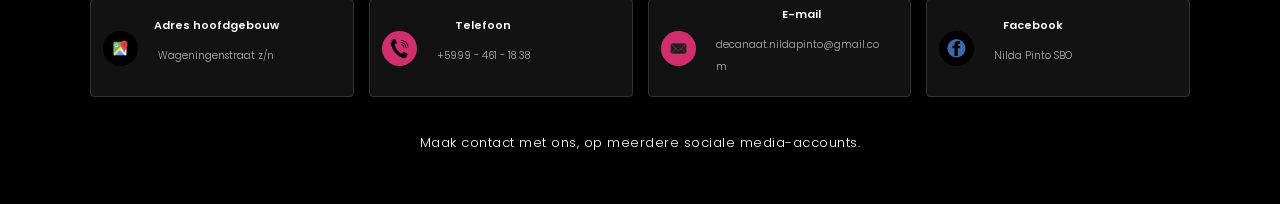
==== commit 09e3cfa7: "refactor: add history page" ====
--- a/about.html
+++ b/about.html
@@ -4,8 +4,12 @@
     <meta charset="UTF-8">
     <meta http-equiv="X-UA-Compatible" content="IE=edge">
     <meta name="viewport" content="width=device-width, initial-scale=1.0">
-    <title>Nilda Pinto SBO About</title>
-    <link rel="stylesheet" href="style.css">
+    <title>Nilda Pinto SBO</title>
+    <link rel="stylesheet" href="css/base.css">
+    <link rel="stylesheet" href="css/layout.css">
+    <link rel="stylesheet" href="css/components.css">
+    <link rel="stylesheet" href="css/tablescourses.css">
+    <link rel="stylesheet" href="css/typography.css">
     <link rel="preconnect" href="https://fonts.googleapis.com">
     <link rel="preconnect" href="https://fonts.gstatic.com" crossorigin>
     <link href="https://fonts.googleapis.com/css2?family=Poppins:wght@100;200;300;400;600;700&display=swap" rel="stylesheet">
@@ -19,12 +23,31 @@
                     <li><a href="index.html">HOME</a></li>
                     <li><a href="about.html">OVER ONS</a></li>
                     <li><a href="course.html">OPLEIDINGEN</a></li>
+                    <li><a href="history.html">GESCHIEDENIS</a></li>
                     <li><a href="blog.html">BLOG</a></li>
+                    <li><a href="https://www.nildapintosbo.net/aanmelding/main/default.aspx">AANMELDING</a></li>
                     <li><a href="contact.html">CONTACT</a></li>
                 </ul>
             </div>
         </nav>
     </section>
+
+    <section class="campus">
+                <div class="row">
+                    <div class="campus-col">
+                        <img src="images/studentpic4.png" alt="Student photo 1">
+                        <div class="layer"></div>
+                    </div>
+                    <div class="campus-col">
+                        <img src="images/studentpic15.png" alt="Nilda Pinto motive">
+                        <div class="layer"></div>
+                    </div>
+                    <div class="campus-col">
+                        <img src="images/studentpic9.png" alt="Student photo 2">
+                        <div class="layer"></div>
+                    </div>
+                </div>
+            </section>
 
     <section class="about-us">
         <div class="about-col">
@@ -41,11 +64,9 @@
             </ul>
         </div>
 
-        <!-- HTML representation of the 'about-1,2,3.png' steps structure -->
         <div class="steps">
             <h2>Hoe aanmelden?</h2>
             
-            <!-- Step 1 -->
             <div class="step-row step-left">
                 <div class="step-number orange">stap <span>1</span></div>
                 <div class="step-text">
@@ -53,7 +74,6 @@
                 </div>
             </div>
 
-            <!-- Step 2 -->
             <div class="step-row step-right">
                 <div class="step-text">
                     <p>Van de decaan van je school krijg je 2 formulieren. Je vult het <em>aanmeldings-formulier</em> volledig in. Een <em>inlichtingen-formulier</em> moet ook door je mentor/decaan ingevuld worden. Beide formulieren lever je weer in bij de decaan.</p>
@@ -61,7 +81,6 @@
                 <div class="step-number teal">stap <span>2</span></div>
             </div>
 
-            <!-- Step 3 -->
             <div class="step-row step-left">
                 <div class="step-number blue">stap <span>3</span></div>
                 <div class="step-text">
@@ -77,51 +96,49 @@
         </div>
     </section>
 
-<section class="footer">
-    <div class="contact-cards-container">
-        <div class="contact-card">
-            <div class="icon-box location-icon">
-                <img src="images/location-icon.png" alt="Location">
+    <section class="footer">
+        <div class="contact-cards-container">
+            <div class="contact-card">
+                <div class="icon-box location-icon">
+                    <img src="images/location-icon.png" alt="Location">
+                </div>
+                <div class="card-details">
+                    <h3>Adres hoofdgebouw</h3>
+                    <p>Wageningenstraat z/n</p>
+                </div>
             </div>
-            <div class="card-details">
-                <h3>Adres hoofdgebouw</h3>
-                <p>Wageningenstraat z/n</p>
+
+            <div class="contact-card">
+                <div class="icon-box phone-icon">
+                    <img src="images/phone-icon.png" alt="Phone">
+                </div>
+                <div class="card-details">
+                    <h3>Telefoon</h3>
+                    <p>+5999 - 461 - 18 38</p>
+                </div>
+            </div>
+
+            <div class="contact-card">
+                <div class="icon-box email-icon">
+                    <img src="images/email-icon.png" alt="Email">
+                </div>
+                <div class="card-details">
+                    <h3>E-mail</h3>
+                    <p>decanaat.nildapinto@gmail.com</p>
+                </div>
+            </div>
+
+            <div class="contact-card">
+                <div class="icon-box facebook-icon">
+                    <img src="images/facebook-icon.png" alt="Facebook">
+                </div>
+                <div class="card-details">
+                    <h3>Facebook</h3>
+                    <p>Nilda Pinto SBO</p>
+                </div>
             </div>
         </div>
-
-        <div class="contact-card">
-            <div class="icon-box phone-icon">
-                <img src="images/phone-icon.png" alt="Phone">
-            </div>
-            <div class="card-details">
-                <h3>Telefoon</h3>
-                <p>+5999 - 461 - 18 38</p>
-            </div>
-        </div>
-
-        <div class="contact-card">
-            <div class="icon-box email-icon">
-                <img src="images/email-icon.png" alt="Email">
-            </div>
-            <div class="card-details">
-                <h3>E-mail</h3>
-                <p>decanaat.nildapinto@gmail.com</p>
-            </div>
-        </div>
-
-        <div class="contact-card">
-            <div class="icon-box facebook-icon">
-                <img src="images/facebook-icon.png" alt="Facebook">
-            </div>
-            <div class="card-details">
-                <h3>Facebook</h3>
-                <p>Nilda Pinto SBO</p>
-            </div>
-        </div>
-    </div>
-
-    <p class="footer-text">Maak contact met ons, op meerdere sociale media-accounts.</p>
-</section>
-
+        <p class="footer-text">Maak contact met ons, op meerdere sociale media-accounts.</p>
+    </section>
 </body>
 </html>
--- a/css/base.css
+++ b/css/base.css
@@ -0,0 +1,31 @@
+* {
+    margin: 0;
+    padding: 0;
+    font-family: 'Poppins', sans-serif;
+}
+
+body {
+    background-color: #000000;
+    color: #ffffff;
+}
+
+h1 {
+    font-size: 36px;
+    font-weight: 600;
+    color: white;
+}
+
+p {
+    color: white;
+    font-size: 14px;
+    font-weight: 300;
+    line-height: 22px;
+    padding: 10px;
+}
+
+h3 {
+    text-align: center;
+    font-weight: 600;
+    margin: 10px 0;
+    color: white;
+}
--- a/css/layout.css
+++ b/css/layout.css
@@ -0,0 +1,161 @@
+.header {
+    min-height: 100vh;
+    width: 100%;
+    background-image: linear-gradient(rgba(0, 0, 0, 0.5), rgba(0, 0, 0, 0.6)), url('../images/nildapintobackground.png');
+    background-attachment: fixed;
+    background-position: center center;
+    background-repeat: no-repeat;
+    background-size: cover;
+    position: relative;
+    display: flex;
+    flex-direction: column;
+    justify-content: space-between;
+}
+
+@media (max-width: 768px) {
+    .header {
+        background-attachment: scroll !important;
+        min-height: 70vh;
+    }
+}
+
+.sub-header {
+    min-height: 15vh;
+    width: 100%;
+    background: #000000;
+    position: relative;
+}
+
+.course {
+    width: 80%;
+    margin: auto;
+    text-align: center;
+    padding-top: 35px;
+    color: white;
+}
+
+.row {
+    margin: 2px 0; 
+    display: flex;
+    justify-content: space-between;
+}
+
+.campus {
+    width: 80%;
+    margin: auto;
+    text-align: center;
+    padding-top: 1px;
+    color: white;
+}
+
+.facilities {
+    width: 80%;
+    margin: auto;
+    text-align: center;
+    padding-top: 100px;
+    color: white;
+}
+
+.footer {
+    background-color: #000000; 
+    padding: 40px 20px;
+    text-align: center;
+    font-family: 'Poppins', sans-serif;
+}
+
+.about-us {
+    width: 80%;
+    margin: auto;
+    padding-top: 1px;
+    padding-bottom: 50px;
+    color: white;
+}
+
+.steps {
+    width: 100%;
+    margin: 1px auto 10px auto;
+}
+
+.step-row {
+    display: grid;
+    grid-template-columns: 1fr 2fr;
+    gap: 20px; 
+    align-items: center;
+    margin-bottom: 30px; 
+}
+
+.step-row.step-right {
+    grid-template-columns: 2fr 1fr;
+}
+
+@media (max-width: 768px) {
+    .step-row, .step-row.step-right {
+        grid-template-columns: 1fr;
+        text-align: center;
+        gap: 20px;
+    }
+    
+    .step-row.step-right .step-text {
+        order: 2;
+    }
+    .step-row.step-right .step-number {
+        order: 1;
+    }
+}
+
+.blog-content {
+    width: 80%;
+    margin: auto;
+    padding: 1px;
+    color: white;
+}
+
+.location {
+    width: 80%;
+    margin: auto;
+    padding: 80px 0;
+}
+
+.layout-matrix-row {
+    align-items: flex-start !important;
+    gap: 15px;
+}
+
+.course-detail-section {
+    width: 80%;
+    margin: 50px auto;
+    font-family: 'Poppins', sans-serif;
+    color: #ffffff;
+    text-align: left;
+}
+
+.detail-split-grid {
+    display: grid;
+    grid-template-columns: 1.2fr 0.8fr;
+    gap: 40px;
+    align-items: flex-start;
+}
+
+@media (max-width: 850px) {
+    .detail-split-grid {
+        grid-template-columns: 1fr;
+        gap: 30px;
+    }
+}
+
+.cta {
+    margin: 10px auto;
+    width: 80%;
+    background-image: linear-gradient(rgba(0,0,0,0.7), rgba(0,0,0,0.7)), url(../images/schoolfrontview.png);
+    background-position: center;
+    background-size: cover;
+    border-radius: 10px;
+    text-align: center;
+    padding: 100px 0; 
+}
+
+.cta h1 {
+    color: white;
+    margin-bottom: 40px;
+    padding: 0;
+}
--- a/css/components.css
+++ b/css/components.css
@@ -0,0 +1,509 @@
+.contact-card {
+    background-color: #121212;
+    border: 1px solid #333333;
+    display: flex;
+    align-items: center;
+    padding: 8px 12px;
+    border-radius: 4px;
+    min-width: 210px;
+    flex: 1;
+    max-width: 240px;
+    text-align: left;
+}
+
+.icon-box {
+    width: 35px;
+    height: 35px;
+    border-radius: 50%;
+    display: flex;
+    align-items: center;
+    justify-content: center;
+    color: #ffffff;
+    font-size: 16px;
+    margin-right: 10px;
+    flex-shrink: 0;
+    padding: 7px; 
+    box-sizing: border-box; 
+}
+
+.icon-box img {
+    width: 100%;
+    height: 100%;
+    object-fit: contain;
+    display: block;
+}
+
+.location-icon { background-color: #000000; color: #d94d3c; }
+.phone-icon { background-color: #d12e6d; }
+.email-icon { background-color: #d12e6d; }
+.facebook-icon { background-color: #000000; }
+
+.card-details h3 {
+    font-size: 11px;
+    font-weight: 600;
+    color: #ffffff;
+    margin: 0;
+    line-height: 1.2;
+}
+
+.card-details p {
+    font-size: 10px;
+    color: #b0b0b0;
+    margin: 2px 0 0 0;
+    word-break: break-all;
+}
+
+.footer-text {
+    color: #ffffff;
+    font-size: 13px;
+    margin-top: 20px;
+    letter-spacing: 0.5px;
+}
+
+.steps h2 {
+    color: #ffffff;
+    font-size: 22px;
+    font-weight: 600;
+    text-align: center;
+    margin-bottom: 20px;
+}
+
+.step-number {
+    font-size: 1.25rem;
+    font-weight: 300;
+    line-height: 1;
+    display: flex;
+    flex-direction: column;
+    align-items: center;
+    text-transform: lowercase;
+}
+
+.step-number span {
+    font-size: 4rem;
+    font-weight: 700;
+    margin-top: -5px;
+}
+
+.step-number.orange { color: #f2a154; }
+.step-number.teal { color: #7bf1dc; }
+.step-number.blue { color: #5dade2; }
+
+.step-text p {
+    font-size: 13px;
+    color: #e0e0e0;
+    line-height: 1.5;
+    padding: 0;
+    margin-bottom: 10px;
+}
+
+.step-text p strong {
+    font-weight: 700;
+}
+
+.step-list {
+    list-style-type: disc;
+    margin-left: 18px;
+    margin-top: 5px;
+}
+
+.step-list li {
+    font-size: 13px;
+    color: #e0e0e0;
+    margin-bottom: 4px;
+    line-height: 1.4;
+}
+
+@media (max-width: 768px) {
+    .step-text p {
+        text-align: center;
+    }
+    .step-list {
+        display: inline-block;
+        text-align: left;
+    }
+}
+
+.comment-box {
+    border: 1px solid #333333;
+    margin: 50px 0;
+    padding: 10px 20px;
+    background: #111111;
+}
+
+.comment-box h3 {
+    text-align: left;
+    color: #ffffff;
+}
+
+.comment-from input, .comment-from textarea, .contact-rol input, .contact-rol textarea {
+    width: 100%;
+    padding: 10px;
+    margin: 15px 0;
+    box-sizing: border-box;
+    border: 1px solid #444444;
+    outline: none;
+    background: #222222;
+    color: #ffffff;
+}
+
+.comment-from button, .contact-rol button {
+    margin: 10px 0;
+    color: #ffffff;
+    background: red;
+    border: none;
+    padding: 10px 20px;
+    cursor: pointer;
+}
+
+.contact-rol {
+    border: 1px solid #333333;
+    margin: 1px 0;
+    padding: 10px 20px;
+    background: #111111;
+}
+
+.address-card {
+    background-color: #000000;
+    color: #000000;
+    flex: 1;
+    min-width: 250px;
+    display: flex;
+    align-items: center;
+    padding: 20px 15px;
+    box-sizing: border-box;
+    text-align: left;
+}
+
+.address-number {
+    width: 45px;
+    height: 45px;
+    background-color: #e63946;
+    color: #000000;
+    border-radius: 50%;
+    display: flex;
+    align-items: center;
+    justify-content: center;
+    font-size: 22px;
+    font-weight: 700;
+    margin-right: 15px;
+    flex-shrink: 0;
+}
+
+.address-text {
+    font-family: 'Poppins', sans-serif;
+    line-height: 1.3;
+}
+
+.address-text strong {
+    font-size: 14px;
+    display: block;
+    margin-bottom: 3px;
+    color: #ffffff;
+}
+
+.address-text p {
+    color: #ffffff !important;
+    font-size: 12px !important;
+    padding: 0 !important;
+    margin: 0 !important;
+    text-align: left !important;
+}
+
+.address-text .tel-text {
+    margin-top: 5px !important;
+    font-weight: 500;
+}
+
+@media (max-width: 768px) {
+    .address-card {
+        width: 100%;
+        max-width: 320px;
+    }
+}
+
+.address-header-badge {
+    background-color: #000000;
+    color: #e9e9e9;
+    padding: 12px;
+    border-radius: 4px;
+    display: flex;
+    align-items: center;
+    margin-bottom: 15px;
+}
+
+.address-header-badge .badge-num {
+    background-color: #e63946;
+    color: #000000;
+    width: 32px;
+    height: 32px;
+    border-radius: 50%;
+    display: flex;
+    align-items: center;
+    justify-content: center;
+    font-weight: 700;
+    font-size: 16px;
+    margin-right: 12px;
+    flex-shrink: 0;
+}
+
+.address-header-badge strong {
+    font-size: 13px;
+    display: block;
+}
+
+.address-header-badge p {
+    color: #f6f6f6 !important;
+    font-size: 11px !important;
+    padding: 0 !important;
+    line-height: 1.3 !important;
+}
+
+.media-text-row {
+    display: flex;
+    gap: 20px;
+    align-items: flex-start;
+    margin-bottom: 25px;
+}
+
+.media-text-row.reverse-row {
+    flex-direction: row; 
+}
+
+.media-box {
+    flex-basis: 40%;
+    flex-shrink: 0;
+}
+
+.media-box img {
+    width: 100%;
+    height: auto;
+    border-radius: 4px;
+    display: block;
+    object-fit: cover;
+}
+
+nav {
+    display: flex;
+    padding: 2% 6%;
+    justify-content: space-between;
+    align-items: center;
+    background-color: #000000;
+    width: 100%;
+    box-sizing: border-box;
+}
+
+nav img {
+    width: 150px;
+}
+
+.nav-links {
+    flex: 1;
+    text-align: right;
+}
+
+.nav-links ul li {
+    list-style: none;
+    display: inline-block;
+    padding: 8px 12px;
+    position: relative;
+}
+
+.nav-links ul li a {
+    color: white;
+    text-decoration: none;
+    font-size: 13px;
+}
+
+.nav-links ul li::after {
+    content: '';
+    width: 0%;
+    height: 2px;
+    background: red;
+    display: block;
+    margin: auto;
+    transition: 0.5s;
+}
+
+.nav-links ul li:hover::after {
+    width: 100%;
+}
+
+.contact-cards-container {
+    display: flex;
+    justify-content: center;
+    gap: 15px;
+    flex-wrap: wrap;
+    max-width: 1100px;
+    margin: 0 auto 25px auto;
+}
+
+.info-banner-container {
+    width: 100%;
+    text-align: center;
+    margin: 20px 0;
+}
+
+.info-banner-container img {
+    width: 100%;
+    max-width: 100%;
+    display: block;
+}
+
+.address-cards-row {
+    display: flex;
+    justify-content: space-between;
+    gap: 20px;
+    width: 85%;
+    margin: 20px auto 40px auto;
+    flex-wrap: wrap;
+}
+
+@media (max-width: 768px) {
+    .address-cards-row {
+        flex-direction: column;
+        align-items: center;
+    }
+}
+
+.coursepage-col-full {
+    width: 100%;
+    margin-bottom: 30px;
+}
+
+.table-responsive-container {
+    width: 100%;
+    overflow-x: auto;
+    margin: 30px auto 40px auto;
+}
+
+.table-scroll-wrapper {
+    width: 100%;
+    overflow-x: auto;
+}
+
+.course-col {
+    flex-basis: 31%;
+    background: #111111;
+    border-radius: 10px;
+    margin-bottom: 1%;
+    padding: 20px 12px;
+    box-sizing: border-box;
+    transition: 0.5s;
+    color: #ffffff;
+}
+
+.course-col:hover {
+    box-shadow: 0 0 20px 0px rgba(255, 255, 255, 0.2);
+}
+
+.campus-col {
+    flex-basis: 32%;
+    border-radius: 10px;
+    margin-bottom: 10px;
+    position: relative;
+    overflow: hidden;
+}
+
+.campus-col img {
+    width: 100%;
+    display: block;
+}
+
+.layer {
+    background: transparent;
+    height: 100%;
+    width: 100%;
+    position: absolute;
+    top: 0;
+    left: 0;
+    transition: 0.5s;
+}
+
+.Facilities {
+    text-align: center;
+}
+
+.facilities-col {
+    flex-basis: 31%;
+    border-radius: 10px;
+    margin-bottom: 5%;
+    text-align: left;
+}
+
+.facilities-col img {
+    width: 100%;
+    border-radius: 10px;
+}
+
+.facilities-col p, .facilities-col h3 {
+    color: #ffffff;
+}
+
+.facilities-col h3 {
+    margin-top: 16px;
+    margin-bottom: 15px;
+    text-align: left;
+}
+
+.about-col {
+    flex-basis: 100%;
+    padding: 30px 2px;
+}
+
+.about-col img {
+    width: 50%;
+}
+
+.about-col h1 {
+    padding-top: 0;
+    text-align: center;
+    color: #ffffff;
+}
+
+.about-col p {
+    padding: 15px 0 25px;
+    text-align: left;
+    color: #ffffff;
+}
+
+.about-col ul li {
+    font-size: 14px;
+    font-weight: 300;
+    line-height: 22px;
+    color: #ffffff;
+    margin-left: 20px;
+    margin-bottom: 8px;
+}
+
+.blog {
+    flex-basis: 65%;
+}
+
+.blog img {
+    width: 100%;
+}
+
+.blog h2 {
+    color: #ffffff;
+    font-weight: 600;
+    margin: 30px 0;
+    text-align: center;
+}
+
+.blog p {
+    color: #ffffff;
+    padding: 0;
+}
+
+.location iframe {
+    width: 100%;
+}
+
+.contact-img {
+    text-align: center;
+}
+
+.info {
+    text-align: center;
+    color: #ffffff;
+}
--- a/css/tablescourses.css
+++ b/css/tablescourses.css
@@ -0,0 +1,237 @@
+.sbo-matrix-table {
+    width: 100%;
+    border-collapse: collapse;
+    font-family: 'Poppins', sans-serif;
+    background-color: #dcdcdc;
+    color: #000000;
+    text-align: left;
+    font-size: 14px;
+}
+
+.sbo-matrix-table thead tr {
+    background-color: #deb887;
+    color: #000000;
+}
+
+.sbo-matrix-table th {
+    padding: 15px;
+    font-weight: 600;
+    font-size: 16px;
+    border-bottom: 3px solid #000000;
+}
+
+.sbo-matrix-table td {
+    padding: 15px;
+    vertical-align: top;
+    border-bottom: 2px solid #b5b5b5;
+    line-height: 1.4;
+}
+
+.sbo-matrix-table td.level-column {
+    background-color: #deb887;
+    font-weight: 700;
+    width: 15%;
+    border-bottom: 2px solid #000000;
+}
+
+.sbo-matrix-table td strong {
+    font-size: 15px;
+    display: block;
+    margin-bottom: 5px;
+}
+
+.sbo-matrix-table td p {
+    color: #111111 !important;
+    padding: 0 !important;
+    font-size: 13.5px !important;
+}
+
+.table-list {
+    list-style-type: none;
+    padding-left: 0;
+}
+
+.table-list li {
+    position: relative;
+    padding-left: 15px;
+    margin-bottom: 5px;
+    color: #000000;
+    font-size: 13.5px;
+}
+
+.table-list li::before {
+    content: "-";
+    position: absolute;
+    left: 0;
+    font-weight: bold;
+}
+
+.sbo-matrix-table tbody tr:nth-of-type(even) {
+    background-color: #ededed;
+}
+
+.matrix-card {
+    background: #111111;
+    padding: 15px 8px !important;
+    border: 1px solid #222222;
+    text-align: left !important;
+}
+
+.program-matrix-table {
+    width: 100%;
+    border-collapse: collapse;
+    font-size: 11px;
+    background-color: #ffffff;
+    color: #000000;
+}
+
+.program-matrix-table th, .program-matrix-table td {
+    padding: 6px 4px;
+    border: 1px solid #bbbbbb;
+    text-align: left;
+}
+
+.program-matrix-table th {
+    font-weight: 600;
+}
+
+.header-admin-handel { background-color: #e65c00; color: #ffffff; }
+.header-default { background-color: #333333; color: #ffffff; }
+.header-techniek { background-color: #009933; color: #ffffff; }
+
+.category-row-banner {
+    font-weight: 700;
+    text-transform: uppercase;
+}
+
+.category-row-banner td {
+    padding: 4px 6px !important;
+    color: #ffffff !important;
+}
+
+.admin-banner td { background-color: #e65c00; }
+.handel-banner td { background-color: #ff3300; }
+.green-banner td { background-color: #009933; }
+.yellow-banner td { background-color: #cccc00; color: #000000 !important; }
+.blue-banner td { background-color: #0066cc; }
+
+.program-matrix-table tbody tr:not(.category-row-banner):nth-of-type(even) {
+    background-color: #f2f2f2;
+}
+
+.detail-header-banner {
+    display: flex;
+    align-items: center;
+    margin-bottom: 30px;
+    position: relative;
+}
+
+.title-badge-green {
+    background-color: #009933;
+    color: #ffffff;
+    font-weight: 700;
+    font-size: 18px;
+    padding: 10px 25px;
+    z-index: 2;
+}
+
+.arrow-badge-blue {
+    background-color: #41729f;
+    color: #ffffff;
+    font-weight: 600;
+    font-size: 14px;
+    padding: 6px 20px 6px 35px;
+    margin-left: -20px;
+    position: relative;
+    clip-path: polygon(0% 0%, 85% 0%, 100% 50%, 85% 100%, 0% 100%);
+    z-index: 1;
+}
+
+.media-box {
+    flex-basis: 40%;
+    flex-shrink: 0;
+}
+
+.media-box img {
+    width: 100%;
+    height: auto;
+    border-radius: 4px;
+    display: block;
+    object-fit: cover;
+}
+
+.text-box-inline {
+    flex-basis: 60%;
+}
+
+.text-box-inline p {
+    font-size: 13px !important;
+    line-height: 1.6 !important;
+    padding: 0 !important;
+    color: #e0e0e0 !important;
+}
+
+.detail-right-sidebar {
+    display: flex;
+    flex-direction: column;
+    gap: 25px;
+}
+
+.sidebar-block h4 {
+    font-size: 15px;
+    font-weight: 600;
+    margin-bottom: 8px;
+    color: #ffffff;
+}
+
+.sidebar-list {
+    list-style-type: disc;
+    padding-left: 20px;
+}
+
+.sidebar-list li {
+    font-size: 13px;
+    color: #e0e0e0;
+    line-height: 1.4;
+}
+
+.duration-text {
+    font-size: 13px !important;
+    padding: 0 !important;
+    color: #e0e0e0 !important;
+}
+
+.green-possibilities-box {
+    background-color: #507d74;
+    color: #000000;
+    padding: 20px;
+    border-radius: 4px;
+}
+
+.green-possibilities-box h4 {
+    color: #000000;
+    font-weight: 700;
+    margin-bottom: 12px;
+}
+
+.possibilities-list {
+    padding-left: 20px;
+}
+
+.possibilities-list li {
+    font-size: 12.5px;
+    line-height: 1.5;
+    margin-bottom: 10px;
+    color: #111111;
+}
+
+.possibilities-list li:last-child {
+    margin-bottom: 0;
+}
+
+@media (max-width: 850px) {
+    .media-box {
+        width: 80%;
+        max-width: 300px;
+    }
+}
--- a/css/typography.css
+++ b/css/typography.css
@@ -0,0 +1,79 @@
+.text-box {
+    width: 90%;
+    color: #ffffff;
+    position: absolute;
+    top: 50%;
+    left: 50%;
+    transform: translate(-50%, -50%);
+    text-align: center;
+}
+
+.text-box h1 {
+    font-size: 62px;
+    font-weight: 700;
+    font-family: 'Poppins', sans-serif;
+    color: rgb(120, 33, 33);
+    text-shadow: 2px 4px 10px rgba(0, 0, 0, 0.8);
+}
+
+.text-box p {
+    margin: 10px 0 40px;
+    font-size: 14px;
+    color: #ffffff;
+    text-shadow: 2px 2px 6px rgba(0, 0, 0, 0.8);
+}
+
+@media (max-width: 768px) {
+    .text-box h1 {
+        font-size: 32px;
+    }
+    .text-box p {
+        font-size: 16px;
+    }
+}
+
+.hero-btn {
+    display: inline-block;
+    text-decoration: none;
+    color: #ffffff;
+    border: 1px solid #ffffff;
+    padding: 12px 34px;
+    font-size: 13px;
+    background: transparent;
+    position: relative;
+    cursor: pointer;
+    margin: 0 15px;
+}
+
+.hero-btn:hover {
+    border: 1px solid red;
+    background: red;
+    transition: 1s;
+}
+
+.para-1 {
+    color: #ffffff;
+    font-size: 14px;
+    font-weight: 300;
+    line-height: 22px;
+    padding: 10px;
+    text-align: center;
+}
+
+.para-2 {
+    text-align: center;
+    color: #ffffff;
+    margin: 0 auto;
+    padding: 40px 20px;
+}
+
+.para-2 p {
+    max-width: 800px;
+    margin: 0 auto 1px;
+}
+
+.sub-header h1 {
+    color: #ffffff;
+    text-align: center;
+    padding-bottom: 15px;
+}
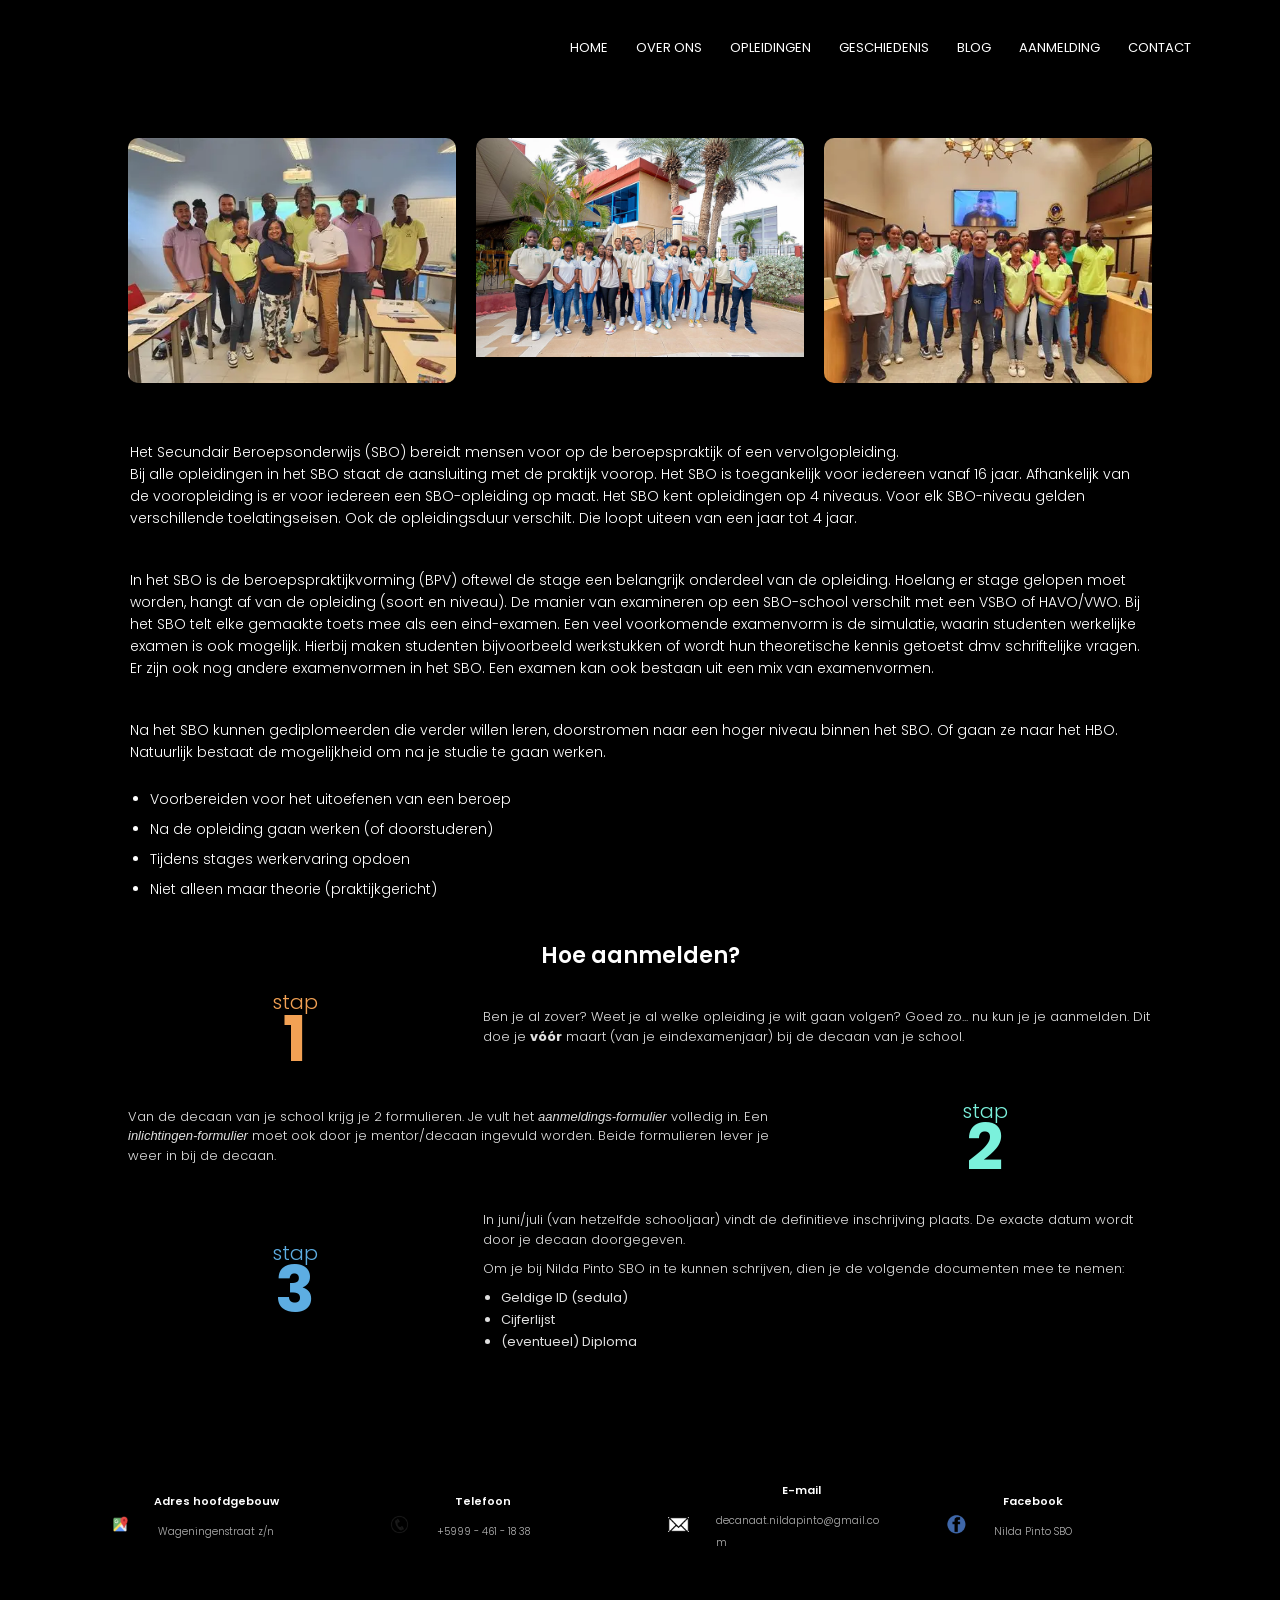
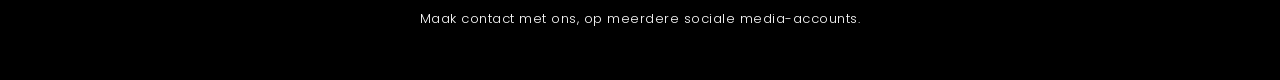
==== commit b6deb656: "feat: add footer contact section" ====
--- a/about.html
+++ b/about.html
@@ -51,10 +51,8 @@
 
     <section class="about-us">
         <div class="about-col">
-            <p>Het Secundair Beroepsonderwijs (SBO) bereidt mensen voor op de beroepspraktijk of een vervolgopleiding. <br> Bij alle opleidingen in het SBO staat de aansluiting met de praktijk voorop.</p>
-            <p>Het SBO is toegankelijk voor iedereen vanaf 16 jaar. Afhankelijk van de vooropleiding is er voor iedereen een SBO-opleiding op maat. Het SBO kent opleidingen op 4 niveaus. Voor elk SBO-niveau gelden verschillende toelatingseisen. Ook de opleidingsduur verschilt. Die loopt uiteen van een jaar tot 4 jaar.</p>
-            <p>In het SBO is de beroepspraktijkvorming (BPV) oftewel de stage een belangrijk onderdeel van de opleiding. Hoelang er stage gelopen moet worden, hangt af van de opleiding (soort en niveau).</p>
-            <p>De manier van examineren op een SBO-school verschilt met een VSBO of HAVO/VWO. Bij het SBO telt elke gemaakte toets mee als een eind-examen. Een veel voorkomende examenvorm is de simulatie, waarin studenten werkelijke examen is ook mogelijk. Hierbij maken studenten bijvoorbeeld werkstukken of wordt hun theoretische kennis getoetst dmv schriftelijke vragen. Er zijn ook nog andere examenvormen in het SBO. Een examen kan ook bestaan uit een mix van examenvormen.</p>
+            <p>Het Secundair Beroepsonderwijs (SBO) bereidt mensen voor op de beroepspraktijk of een vervolgopleiding. <br> Bij alle opleidingen in het SBO staat de aansluiting met de praktijk voorop. Het SBO is toegankelijk voor iedereen vanaf 16 jaar. Afhankelijk van de vooropleiding is er voor iedereen een SBO-opleiding op maat. Het SBO kent opleidingen op 4 niveaus. Voor elk SBO-niveau gelden verschillende toelatingseisen. Ook de opleidingsduur verschilt. Die loopt uiteen van een jaar tot 4 jaar.</p>
+            <p>In het SBO is de beroepspraktijkvorming (BPV) oftewel de stage een belangrijk onderdeel van de opleiding. Hoelang er stage gelopen moet worden, hangt af van de opleiding (soort en niveau). De manier van examineren op een SBO-school verschilt met een VSBO of HAVO/VWO. Bij het SBO telt elke gemaakte toets mee als een eind-examen. Een veel voorkomende examenvorm is de simulatie, waarin studenten werkelijke examen is ook mogelijk. Hierbij maken studenten bijvoorbeeld werkstukken of wordt hun theoretische kennis getoetst dmv schriftelijke vragen. Er zijn ook nog andere examenvormen in het SBO. Een examen kan ook bestaan uit een mix van examenvormen.</p>
             <p>Na het SBO kunnen gediplomeerden die verder willen leren, doorstromen naar een hoger niveau binnen het SBO. Of gaan ze naar het HBO. Natuurlijk bestaat de mogelijkheid om na je studie te gaan werken.</p>
             <ul>
                 <li>Voorbereiden voor het uitoefenen van een beroep</li>
--- a/css/components.css
+++ b/css/components.css
@@ -1,6 +1,6 @@
 .contact-card {
-    background-color: #121212;
-    border: 1px solid #333333;
+    background-color: #000000;
+    border: 1px solid #000000;
     display: flex;
     align-items: center;
     padding: 8px 12px;
@@ -34,8 +34,8 @@
 }
 
 .location-icon { background-color: #000000; color: #d94d3c; }
-.phone-icon { background-color: #d12e6d; }
-.email-icon { background-color: #d12e6d; }
+.phone-icon { background-color: #000000; }
+.email-icon { background-color: #000000; }
 .facebook-icon { background-color: #000000; }
 
 .card-details h3 {
